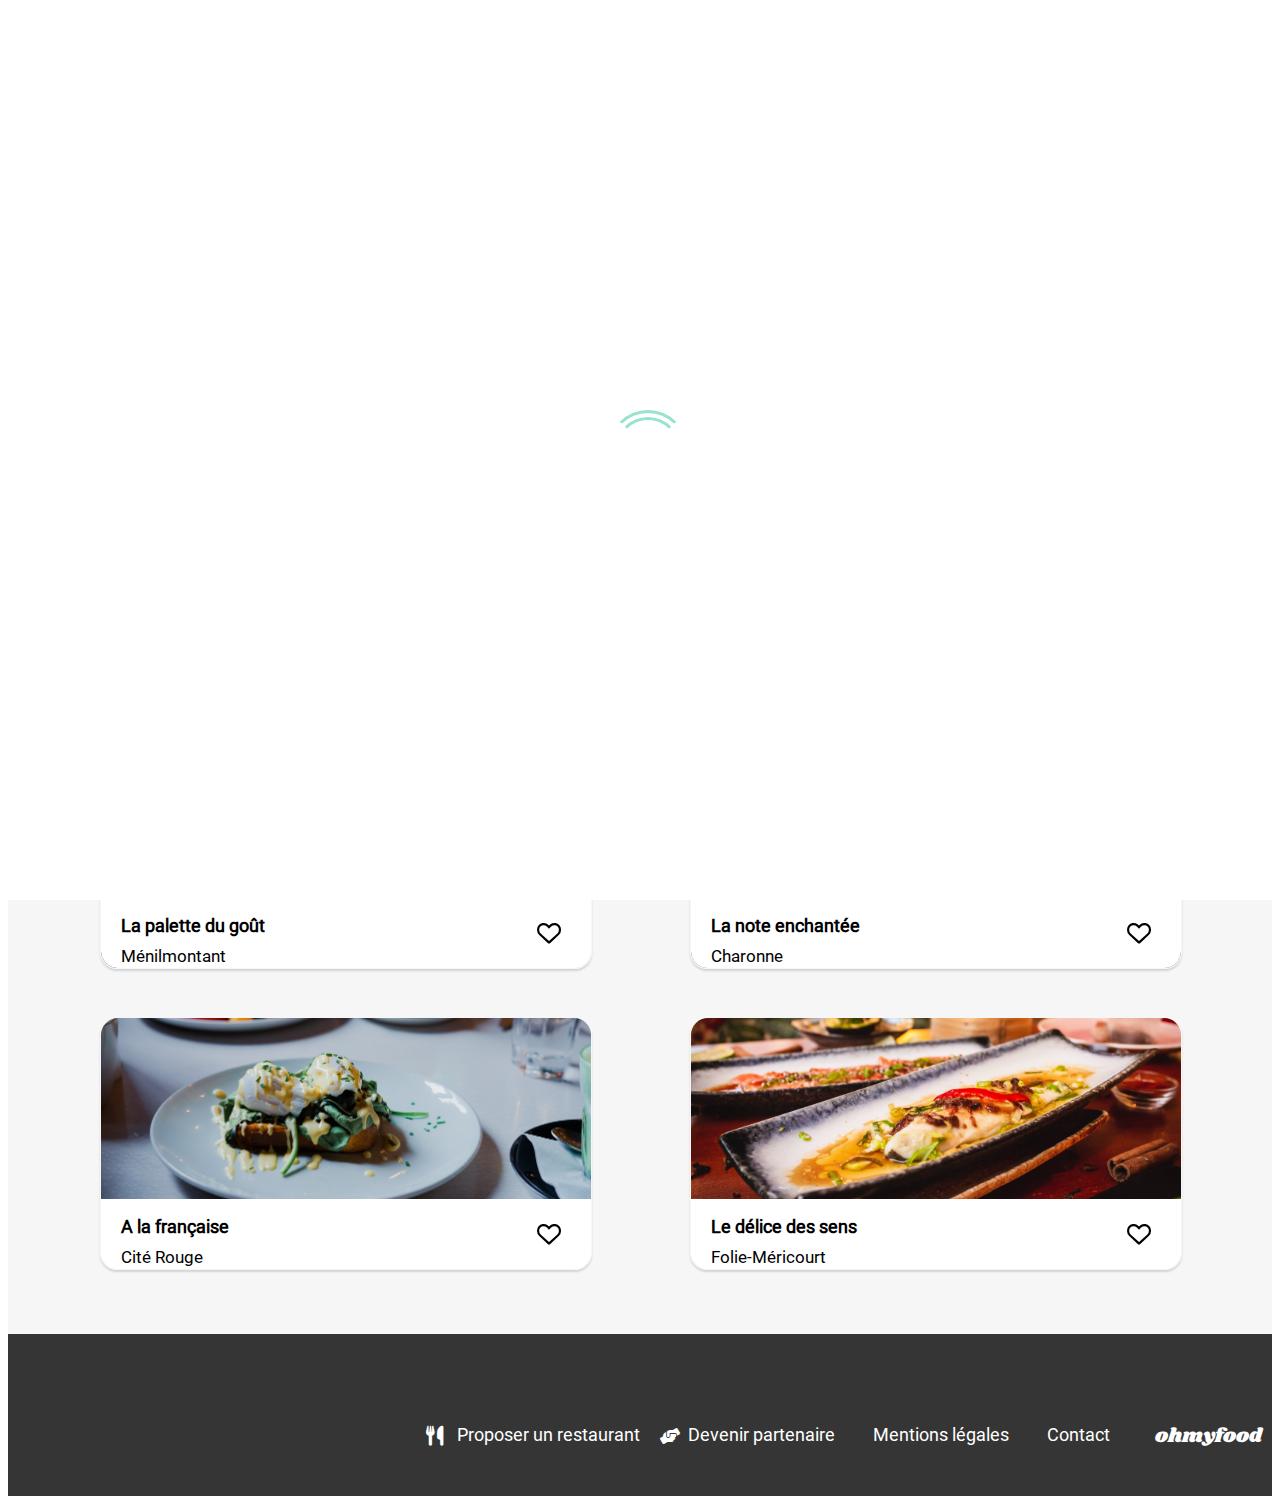
==== index.html @ d4041408 "Chrome issues resolved (heart,  menu-btn (restaurant's page)& titles _ tablet version: h1 adjusted" ====
<!DOCTYPE html>
<html>
<head>
    <meta charset="utf-8" />
    <meta name="viewport" content="width=device-width, initial-scale=1, shrink-to-fit=no">
    <link rel="stylesheet" href="styles/css/omf.css" />
    <link rel="stylesheet" href="https://cdnjs.cloudflare.com/ajax/libs/font-awesome/6.0.0/css/all.min.css" integrity="sha512-9usAa10IRO0HhonpyAIVpjrylPvoDwiPUiKdWk5t3PyolY1cOd4DSE0Ga+ri4AuTroPR5aQvXU9xC6qOPnzFeg==" crossorigin="anonymous" referrerpolicy="no-referrer" />
    <link rel="shortcut icon" href="#" />
    <title>ohmyfood</title>
    
</head>

<header class="header"><p class="header__title">ohmyfood</p></header>

<body>

    <div class="loading"></div>

    <div class="where"><div class="where__content"> <div class="icon"><i class="fa-solid fa-location-dot"></i></div ><div class="where__content-txt"><p>Paris, Belleville</p></div></div></div>
    
    <section class="explore">
        <h1>Réservez le menu qui vous convient</h1>
        <p> Découvrez des restaurants d'exception, séléctionnés par nos soins.</p>
        <button class="pink_btn ">Explorer nos restaurants</button>
</section>
   
<section class="choices">
        <h2>Fonctionnement</h2>
        <div class="choices__btn">

            <button class="choices__btn1"><div class="icon"><i class="fa-solid fa-mobile-screen-button"></i></div> 
                <p class= "choices__btn1-txt">Choisissez un restaurant</p>
            </button>
             
            <button class="choices__btn2"><div class="icon"><i class="fa-sharp fa-solid fa-list-ul"></i></div>
                <p class="choices__btn2-txt">Composez votre menu</p>
            </button>
            
            <button class="choices__btn3"><div class="icon"><i class="fa-solid fa-store"></i></div>
                <p class="choices__btn3-txt">Dégustez au restaurant</p>
            </button>

        </div>
    </section>
    

    <section class= "restaurant">
    
        
        <div class= "example">
           <h2>Restaurants</h2> 
           
            <a href="./omf_1pdg.html" class="example__btn">
                <div class="example__btn-img example__btn-1">
                    <!-- <div class="example_img"><img class="img_size" src="./images/restaurants/jay-wennington-N_Y88TWmGwA-unsplash.jpg" alt="La palette du goût"> </div> -->
                    <div class="newness"><p>Nouveau</p></div>
                    <div class="example__description">
                        <div class="example__description-text">
                            <h3>La palette du goût</h3>
                            <p>Ménilmontant</p>
                        </div>
                        <div class="heart-container-home"> <i class="fa-regular fa-heart heart-color"></i></div>
                    </div>
                </div>
                
            </a>
            
            
            <a href="./omf_2ne.html" class="example__btn">
                <div class="example__btn-img example__btn-2">

                    <!-- <div class="example_img"><img class="img_size" src="./images/restaurants/stil-u2Lp8tXIcjw-unsplash.jpg" alt="La note enchantée"></div>
                    </div> -->
                    <div class="newness"><p>Nouveau</p></div>
                    <div class="example__description">
                        <div class="example__description-text">
                            <h3>La note enchantée</h3>
                            <p>Charonne</p>
                        </div>
                        <div class="heart-container-home"> <i class="fa-regular fa-heart heart-color"></i></div>
                    </div>
                    </div>
            </a>            
            
            <a href="./omf_3alf.html" class="example__btn">
                <div class="example__btn-img example__btn-3">
                    <!-- <div class="example_img"><img class="img_size" src="./images/restaurants/toa-heftiba-DQKerTsQwi0-unsplash.jpg" alt="A la française"></div> -->
                    <div class="example__description">
                        <div class="example__description-text">
                            <h3>A la française</h3>
                            <p>Cité Rouge</p>
                        </div>
                        <div class="heart-container-home"> <i class="fa-regular fa-heart heart-color"></i></div>
                    </div>
                </div>  
            </a>
            
            <a href="./omf_4dds.html" class="example__btn">
                <div class="example__btn-img example__btn-4">
                    <!-- <div class="example_img"><img class="img_size" src="./images/restaurants/louis-hansel-shotsoflouis-qNBGVyOCY8Q-unsplash.jpg" alt="Le délice des sens"></div> -->
                    <div class="example__description">
                        <div class="example__description-text">
                            <h3>Le délice des sens</h3>
                            <p>Folie-Méricourt</p>
                        </div>
                        <div class="heart-container-home"> <i class="fa-regular fa-heart heart-color"></i></div>
                    </div>
                </div>
            </a>
            
        </div>
    </section>
    


<footer class="footer">
    <a href="#"><p class="footer__anchor">ohmyfood</p></a>
    <div class="footer--resp">
        <a href="#"><div class="footer_icon"><i class="fa-solid fa-utensils"></i></div><p>Proposer un restaurant</p></a> 
        <a href="#"><div class="footer__icon"><i class="fa-solid fa-handshake-angle"></i></div><p>Devenir partenaire</p></a>
        <a href="#"><p> Mentions légales</p></a>  
        <a href="mailto:contact@ohmyfood.com"><p>Contact</p></a>
    </div>
</footer>
</body>
---- styles/css/omf.css ----
@charset "UTF-8";
/* Mise en place des différentes polices utilisées */
@font-face {
  font-family: "Roboto";
  src: url("../../assets/polices/Roboto/Roboto-Regular.eot");
  src: url("../../assets/polices/Roboto/Roboto-Regular.svg");
  src: url("../../assets/polices/Roboto/Roboto-Regular.ttf");
  src: url("../../assets/polices/Roboto/Roboto-Regular.woff");
  src: url("../../assets/polices/Roboto/Roboto-Regular.woff2");
  src: url("../../assets/polices/Roboto/Roboto-Regular.eot?#iefix") format("embedded-opentype"), url("../../assets/polices/Roboto/Roboto-Regular.woff2") format("woff2"), url("../../assets/polices/Roboto/Roboto-Regular.woff") format("woff"), url("../../assets/polices/Roboto/Roboto-Regular.ttf") format("truetype"), url("../../assets/polices/Roboto/Roboto-Regular.svg#Roboto-Regular") format("svg");
  font-weight: normal;
  font-style: normal;
  font-display: swap;
}
@font-face {
  font-family: "Shrikhand";
  src: url("../../assets/polices/Shrikhand/Shrikhand-Regular.eot");
  src: url("../../assets/polices/Shrikhand/Shrikhand-Regular.svg");
  src: url("../../assets/polices/Shrikhand/Shrikhand-Regular.ttf");
  src: url("../../assets/polices/Shrikhand/Shrikhand-Regular.woff");
  src: url("../../assets/polices/Shrikhand/Shrikhand-Regular.woff2");
  src: url("../../assets/polices/Shrikhand/Shrikhand-Regular.eot?#iefix") format("embedded-opentype"), url("../../assets/polices/Shrikhand/Shrikhand-Regular.woff2") format("woff2"), url("../../assets/polices/Shrikhand/Shrikhand-Regular.woff") format("woff"), url("../../assets/polices/Shrikhand/Shrikhand-Regular.ttf") format("truetype"), url("../../assets/polices/Shrikhand/Shrikhand-Regular.svg#Shrikhand-Regular") format("svg");
  font-weight: normal;
  font-style: italic;
  font-display: swap;
}
/* Mise en place des différentes polices utilisées */
@font-face {
  font-family: "Roboto";
  src: url("../../assets/polices/Roboto/Roboto-Regular.eot");
  src: url("../../assets/polices/Roboto/Roboto-Regular.svg");
  src: url("../../assets/polices/Roboto/Roboto-Regular.ttf");
  src: url("../../assets/polices/Roboto/Roboto-Regular.woff");
  src: url("../../assets/polices/Roboto/Roboto-Regular.woff2");
  src: url("../../assets/polices/Roboto/Roboto-Regular.eot?#iefix") format("embedded-opentype"), url("../../assets/polices/Roboto/Roboto-Regular.woff2") format("woff2"), url("../../assets/polices/Roboto/Roboto-Regular.woff") format("woff"), url("../../assets/polices/Roboto/Roboto-Regular.ttf") format("truetype"), url("../../assets/polices/Roboto/Roboto-Regular.svg#Roboto-Regular") format("svg");
  font-weight: normal;
  font-style: normal;
  font-display: swap;
}
@font-face {
  font-family: "Shrikhand";
  src: url("../../assets/polices/Shrikhand/Shrikhand-Regular.eot");
  src: url("../../assets/polices/Shrikhand/Shrikhand-Regular.svg");
  src: url("../../assets/polices/Shrikhand/Shrikhand-Regular.ttf");
  src: url("../../assets/polices/Shrikhand/Shrikhand-Regular.woff");
  src: url("../../assets/polices/Shrikhand/Shrikhand-Regular.woff2");
  src: url("../../assets/polices/Shrikhand/Shrikhand-Regular.eot?#iefix") format("embedded-opentype"), url("../../assets/polices/Shrikhand/Shrikhand-Regular.woff2") format("woff2"), url("../../assets/polices/Shrikhand/Shrikhand-Regular.woff") format("woff"), url("../../assets/polices/Shrikhand/Shrikhand-Regular.ttf") format("truetype"), url("../../assets/polices/Shrikhand/Shrikhand-Regular.svg#Shrikhand-Regular") format("svg");
  font-weight: normal;
  font-style: italic;
  font-display: swap;
}
section {
  padding-top: 30px;
  padding-bottom: 55px;
}

.where {
  display: flex;
  flex-direction: row;
  justify-content: center;
  background-color: #eaeaea;
}
.where__content {
  display: flex;
  justify-content: center;
}
.where__content-icon {
  display: flex;
  justify-content: center;
  align-items: center;
  font-size: 120%;
}
.where__content-txt {
  margin-left: 15px;
  font-size: 93%;
  font-weight: bold;
}

.explore {
  background-color: #f6f6f6;
  display: flex;
  flex-direction: column;
  align-items: center;
  text-align: center;
  padding-top: 30px;
  padding-bottom: 0px;
}
.explore h1 {
  margin-top: 16px;
  margin-bottom: 16px;
}
.explore p {
  margin-top: 0px;
  margin-bottom: 25px;
  font-weight: light;
}

.choices {
  display: flex;
  flex-direction: column;
  background-color: #ffffff;
}
.choices h2 {
  align-self: flex-start;
}
.choices__btn {
  display: flex;
  flex-direction: column;
  align-items: center;
  justify-content: space-between;
}
.choices__btn1 {
  width: 300px;
  height: 65px;
  display: flex;
  flex-direction: row;
  align-items: center;
  margin-bottom: 25px;
  padding-left: 35px;
  background-color: #f6f6f6;
  border: 1px #f6f6f6 solid;
  border-radius: 18px;
  box-shadow: 0px 3px 4px grey;
  position: relative;
}
.choices__btn1::before {
  content: "1";
  display: flex;
  justify-content: center;
  align-items: center;
  color: white;
  position: absolute;
  left: -12px;
  top: 35%;
  width: 23px;
  height: 23px;
  border-radius: 50%;
  background-color: #9356DC;
}
.choices__btn1-txt {
  margin-left: 15px;
  padding-left: 15px;
  display: flex;
  flex-direction: column;
  justify-content: center;
  align-items: flex-start;
  font-weight: bold;
  font-size: 110%;
}
.choices__btn1:hover {
  background-color: rgb(245, 237, 255);
  opacity: 0, 5;
  color: #9356DC;
  border: rgb(245, 237, 255);
  box-shadow: 0px 4px 5px grey;
}
.choices__btn2 {
  width: 300px;
  height: 65px;
  display: flex;
  flex-direction: row;
  align-items: center;
  margin-bottom: 25px;
  padding-left: 35px;
  background-color: #f6f6f6;
  border: 1px #f6f6f6 solid;
  border-radius: 18px;
  box-shadow: 0px 3px 4px grey;
  position: relative;
}
.choices__btn2::before {
  content: "2";
  display: flex;
  justify-content: center;
  align-items: center;
  color: white;
  position: absolute;
  left: -12px;
  top: 35%;
  width: 23px;
  height: 23px;
  border-radius: 50%;
  background-color: #9356DC;
}
.choices__btn2-txt {
  margin-left: 15px;
  padding-left: 15px;
  display: flex;
  flex-direction: column;
  justify-content: center;
  align-items: flex-start;
  font-weight: bold;
  font-size: 110%;
}
.choices__btn2:hover {
  background-color: rgb(245, 237, 255);
  opacity: 0, 5;
  color: #9356DC;
  border: rgb(245, 237, 255);
  box-shadow: 0px 4px 5px grey;
}
.choices__btn3 {
  width: 300px;
  height: 65px;
  display: flex;
  flex-direction: row;
  align-items: center;
  margin-bottom: 25px;
  padding-left: 35px;
  background-color: #f6f6f6;
  border: 1px #f6f6f6 solid;
  border-radius: 18px;
  box-shadow: 0px 3px 4px grey;
  position: relative;
}
.choices__btn3::before {
  content: "3";
  display: flex;
  justify-content: center;
  align-items: center;
  color: white;
  position: absolute;
  left: -12px;
  top: 35%;
  width: 23px;
  height: 23px;
  border-radius: 50%;
  background-color: #9356DC;
}
.choices__btn3-txt {
  margin-left: 15px;
  padding-left: 15px;
  display: flex;
  flex-direction: column;
  justify-content: center;
  align-items: flex-start;
  font-weight: bold;
  font-size: 110%;
}
.choices__btn3:hover {
  background-color: rgb(245, 237, 255);
  opacity: 0, 5;
  color: #9356DC;
  border: rgb(245, 237, 255);
  box-shadow: 0px 4px 5px grey;
}

.restaurant {
  background-color: #f6f6f6;
}

.example {
  display: flex;
  flex-direction: column;
  justify-content: space-between;
  align-items: center;
}
.example a {
  margin-bottom: 20px;
}
.example__btn {
  width: 310px;
  height: 230px;
  border: 1px solid #f6f6f6;
  border-radius: 17px;
  box-shadow: 0px 2px 2px lightgray;
  transition: box-shadow 0.3s ease-out;
  position: relative;
}
.example__btn-img {
  width: 100%;
  height: 100%;
  display: flex;
  flex-direction: column;
  justify-content: flex-end;
  border-radius: 17px;
}
.example__btn-1 {
  background: url("../../assets/images/restaurants/jay-wennington-N_Y88TWmGwA-unsplash.jpg") no-repeat;
  background-origin: content-box;
  background-size: cover;
  background-position: -15px -55px;
}
.example__btn-2 {
  background: url("../../assets/images/restaurants/stil-u2Lp8tXIcjw-unsplash.jpg") no-repeat;
  background-origin: content-box;
  background-size: cover;
  background-position: 0px -140px;
}
.example__btn-3 {
  background: url("../../assets/images/restaurants/toa-heftiba-DQKerTsQwi0-unsplash.jpg") no-repeat;
  background-origin: content-box;
  background-size: cover;
  background-position: -10px -65px;
}
.example__btn-4 {
  background: url("../../assets/images/restaurants/louis-hansel-shotsoflouis-qNBGVyOCY8Q-unsplash.jpg") no-repeat;
  background-origin: content-box;
  background-size: cover;
  background-position: -10px -65px;
}
.example__btn:hover {
  box-shadow: 0px 3px 4px gray;
}
.example__description {
  height: 70px;
  display: flex;
  flex-direction: row;
  justify-content: space-between;
  background-color: #ffffff;
  border-radius: 0 0 17px 17px;
}
.example__description-text {
  display: flex;
  flex-direction: column;
  justify-content: space-around;
  margin-left: 10px;
  margin-bottom: 15px;
}
.example__description-text h2 {
  margin-top: 0px;
  margin-bottom: 0px;
  padding-top: 15px;
  color: black;
  font-weight: bold;
}
.example__description-text p {
  font-size: 94%;
  margin-top: 0px;
  margin-bottom: 0px;
}
.example__description-icon {
  display: flex;
  flex-direction: row;
  justify-content: center;
  align-items: center;
  margin-right: 15px;
}

@media (min-width: 768px) and (max-width: 991px) {
  .choices h2 {
    margin-top: 0px;
  }
  .choices__btn {
    display: flex;
    flex-direction: row;
    justify-content: space-between;
    padding-left: 11px;
  }
  .choices__btn1 {
    width: 250px;
    padding-left: unset;
    justify-content: space-around;
  }
  .choices__btn1-txt {
    padding-left: unset;
    margin-left: unset;
  }
  .choices__btn2 {
    width: 250px;
    padding-left: unset;
    justify-content: space-around;
  }
  .choices__btn2-txt {
    padding-left: unset;
    margin-left: unset;
  }
  .choices__btn3 {
    width: 250px;
    padding-left: unset;
    justify-content: space-around;
  }
  .choices__btn3-txt {
    padding-left: unset;
    margin-left: unset;
  }
  .example {
    width: 780px;
    margin: auto;
    display: grid;
    grid-template-columns: 360px 360px;
    grid-template-rows: 30px 230px 230px;
    row-gap: 30px;
    padding-right: 10px;
  }
  .example h2 {
    margin-bottom: 30px;
    margin-left: 0px;
  }
  .example__btn {
    width: 100%;
    height: 100%;
  }
  .example__btn:nth-child(2) {
    grid-column: 1/2;
    grid-row: 2/3;
    margin-left: 10px;
  }
  .example__btn:nth-child(3) {
    grid-column: 2/3;
    grid-row: 2/3;
  }
  .example__btn:nth-child(4) {
    grid-column: 1/2;
    grid-row: 3/4;
    margin-left: 10px;
  }
  .example__btn:nth-child(5) {
    grid-column: 2/3;
    grid-row: 3/4;
  }
  .example__btn-1 {
    background-position: 0px -55px;
  }
  .example__btn-2 {
    background-position: 0px -170px;
  }
  .example__btn-3 {
    background-position: 0px -55px;
  }
  .example__btn-4 {
    background-position: 0px -80px;
  }
}
@media (min-width: 992px) {
  .where {
    width: 100%;
    margin: auto;
  }
  .explore {
    width: 100%;
    margin: auto;
  }
  .choices {
    width: 1080px;
    margin: auto;
  }
  .choices__btn {
    width: 1053px;
    display: flex;
    flex-direction: row;
    justify-content: space-between;
  }
  .choices__btn1 {
    width: 320px;
    padding-left: unset;
    justify-content: space-around;
  }
  .choices__btn1-txt {
    padding-left: unset;
    margin-left: unset;
    padding-right: 40px;
    font-size: 125%;
  }
  .choices__btn2 {
    width: 320px;
    padding-left: unset;
    justify-content: space-around;
  }
  .choices__btn2-txt {
    padding-left: unset;
    margin-left: unset;
    padding-right: 40px;
    font-size: 125%;
  }
  .choices__btn3 {
    width: 320px;
    padding-left: unset;
    justify-content: space-around;
  }
  .choices__btn3-txt {
    padding-left: unset;
    margin-left: unset;
    padding-right: 40px;
    font-size: 125%;
  }
  .restaurant {
    width: 100%;
    margin: auto;
  }
  .example {
    width: 1080px;
    margin: auto;
    display: grid;
    grid-template-columns: 490px 490px;
    grid-template-rows: 30px 251px 251px;
    row-gap: 50px;
    column-gap: 100px;
  }
  .example h2 {
    margin-bottom: 0px;
  }
  .example__btn {
    width: 100%;
    height: 100%;
  }
  .example__btn:nth-child(2) {
    grid-column: 1/2;
    grid-row: 2/3;
  }
  .example__btn:nth-child(3) {
    grid-column: 2/3;
    grid-row: 2/3;
  }
  .example__btn:nth-child(4) {
    grid-column: 1/2;
    grid-row: 3/4;
  }
  .example__btn:nth-child(5) {
    grid-column: 2/3;
    grid-row: 3/4;
  }
  .example__btn-1 {
    background-position: 0px -75px;
  }
  .example__btn-2 {
    background-position: 0px -250px;
  }
  .example__btn-3 {
    background-position: 0px -100px;
  }
  .example__btn-4 {
    background-position: 0px -115px;
  }
  .example__description {
    padding-left: 10px;
    padding-right: 10px;
  }
  .example__description-text p {
    font-size: 105%;
  }
}
/* Mise en place des différentes polices utilisées */
@font-face {
  font-family: "Roboto";
  src: url("../../assets/polices/Roboto/Roboto-Regular.eot");
  src: url("../../assets/polices/Roboto/Roboto-Regular.svg");
  src: url("../../assets/polices/Roboto/Roboto-Regular.ttf");
  src: url("../../assets/polices/Roboto/Roboto-Regular.woff");
  src: url("../../assets/polices/Roboto/Roboto-Regular.woff2");
  src: url("../../assets/polices/Roboto/Roboto-Regular.eot?#iefix") format("embedded-opentype"), url("../../assets/polices/Roboto/Roboto-Regular.woff2") format("woff2"), url("../../assets/polices/Roboto/Roboto-Regular.woff") format("woff"), url("../../assets/polices/Roboto/Roboto-Regular.ttf") format("truetype"), url("../../assets/polices/Roboto/Roboto-Regular.svg#Roboto-Regular") format("svg");
  font-weight: normal;
  font-style: normal;
  font-display: swap;
}
@font-face {
  font-family: "Shrikhand";
  src: url("../../assets/polices/Shrikhand/Shrikhand-Regular.eot");
  src: url("../../assets/polices/Shrikhand/Shrikhand-Regular.svg");
  src: url("../../assets/polices/Shrikhand/Shrikhand-Regular.ttf");
  src: url("../../assets/polices/Shrikhand/Shrikhand-Regular.woff");
  src: url("../../assets/polices/Shrikhand/Shrikhand-Regular.woff2");
  src: url("../../assets/polices/Shrikhand/Shrikhand-Regular.eot?#iefix") format("embedded-opentype"), url("../../assets/polices/Shrikhand/Shrikhand-Regular.woff2") format("woff2"), url("../../assets/polices/Shrikhand/Shrikhand-Regular.woff") format("woff"), url("../../assets/polices/Shrikhand/Shrikhand-Regular.ttf") format("truetype"), url("../../assets/polices/Shrikhand/Shrikhand-Regular.svg#Shrikhand-Regular") format("svg");
  font-weight: normal;
  font-style: italic;
  font-display: swap;
}
/* Mise en place des différentes polices utilisées */
@font-face {
  font-family: "Roboto";
  src: url("../../assets/polices/Roboto/Roboto-Regular.eot");
  src: url("../../assets/polices/Roboto/Roboto-Regular.svg");
  src: url("../../assets/polices/Roboto/Roboto-Regular.ttf");
  src: url("../../assets/polices/Roboto/Roboto-Regular.woff");
  src: url("../../assets/polices/Roboto/Roboto-Regular.woff2");
  src: url("../../assets/polices/Roboto/Roboto-Regular.eot?#iefix") format("embedded-opentype"), url("../../assets/polices/Roboto/Roboto-Regular.woff2") format("woff2"), url("../../assets/polices/Roboto/Roboto-Regular.woff") format("woff"), url("../../assets/polices/Roboto/Roboto-Regular.ttf") format("truetype"), url("../../assets/polices/Roboto/Roboto-Regular.svg#Roboto-Regular") format("svg");
  font-weight: normal;
  font-style: normal;
  font-display: swap;
}
@font-face {
  font-family: "Shrikhand";
  src: url("../../assets/polices/Shrikhand/Shrikhand-Regular.eot");
  src: url("../../assets/polices/Shrikhand/Shrikhand-Regular.svg");
  src: url("../../assets/polices/Shrikhand/Shrikhand-Regular.ttf");
  src: url("../../assets/polices/Shrikhand/Shrikhand-Regular.woff");
  src: url("../../assets/polices/Shrikhand/Shrikhand-Regular.woff2");
  src: url("../../assets/polices/Shrikhand/Shrikhand-Regular.eot?#iefix") format("embedded-opentype"), url("../../assets/polices/Shrikhand/Shrikhand-Regular.woff2") format("woff2"), url("../../assets/polices/Shrikhand/Shrikhand-Regular.woff") format("woff"), url("../../assets/polices/Shrikhand/Shrikhand-Regular.ttf") format("truetype"), url("../../assets/polices/Shrikhand/Shrikhand-Regular.svg#Shrikhand-Regular") format("svg");
  font-weight: normal;
  font-style: italic;
  font-display: swap;
}
/* Mise en place des différentes polices utilisées */
@font-face {
  font-family: "Roboto";
  src: url("../../assets/polices/Roboto/Roboto-Regular.eot");
  src: url("../../assets/polices/Roboto/Roboto-Regular.svg");
  src: url("../../assets/polices/Roboto/Roboto-Regular.ttf");
  src: url("../../assets/polices/Roboto/Roboto-Regular.woff");
  src: url("../../assets/polices/Roboto/Roboto-Regular.woff2");
  src: url("../../assets/polices/Roboto/Roboto-Regular.eot?#iefix") format("embedded-opentype"), url("../../assets/polices/Roboto/Roboto-Regular.woff2") format("woff2"), url("../../assets/polices/Roboto/Roboto-Regular.woff") format("woff"), url("../../assets/polices/Roboto/Roboto-Regular.ttf") format("truetype"), url("../../assets/polices/Roboto/Roboto-Regular.svg#Roboto-Regular") format("svg");
  font-weight: normal;
  font-style: normal;
  font-display: swap;
}
@font-face {
  font-family: "Shrikhand";
  src: url("../../assets/polices/Shrikhand/Shrikhand-Regular.eot");
  src: url("../../assets/polices/Shrikhand/Shrikhand-Regular.svg");
  src: url("../../assets/polices/Shrikhand/Shrikhand-Regular.ttf");
  src: url("../../assets/polices/Shrikhand/Shrikhand-Regular.woff");
  src: url("../../assets/polices/Shrikhand/Shrikhand-Regular.woff2");
  src: url("../../assets/polices/Shrikhand/Shrikhand-Regular.eot?#iefix") format("embedded-opentype"), url("../../assets/polices/Shrikhand/Shrikhand-Regular.woff2") format("woff2"), url("../../assets/polices/Shrikhand/Shrikhand-Regular.woff") format("woff"), url("../../assets/polices/Shrikhand/Shrikhand-Regular.ttf") format("truetype"), url("../../assets/polices/Shrikhand/Shrikhand-Regular.svg#Shrikhand-Regular") format("svg");
  font-weight: normal;
  font-style: italic;
  font-display: swap;
}
@keyframes loading_page {
  from {
    opacity: 1;
  }
  75% {
    opacity: 1;
  }
  80% {
    opacity: 0.7;
  }
  90% {
    opacity: 0.8;
  }
  100% {
    z-index: -2;
  }
}
@keyframes spinner {
  from {
    transform: rotate(0deg);
    border-top-color: #99E2D0;
  }
  33% {
    transform: rotate(360deg);
    border-top-color: #9356DC;
  }
  66% {
    transform: rotate(720deg);
    border-top-color: #FF79DA;
  }
  100% {
    transform: rotate(1080deg);
    border-top-color: #99E2D0;
  }
}
@keyframes emerging_element {
  from {
    opacity: 0;
  }
  80% {
    opacity: 0;
  }
  to {
    opacity: 1;
  }
}
@keyframes emerge {
  from {
    opacity: 0;
  }
  to {
    opacity: 1;
  }
}
@keyframes growing_heart {
  from {
    transform: rotate(30deg);
  }
  10% {
    transform: rotate(-25deg);
  }
  20% {
    transform: rotate(20deg);
  }
  30% {
    transform: rotate(-15deg);
  }
  40% {
    transform: rotate(10deg);
  }
  50% {
    transform: rotate(-5deg);
  }
  55% {
    transform: rotate(5deg);
  }
  60% {
    transform: rotate(-5deg);
  }
  65% {
    transform: rotate(5deg);
  }
  70% {
    transform: rotate(-5deg);
  }
  75% {
    transform: rotate(5deg);
  }
  80% {
    transform: rotate(0deg);
  }
  92% {
    transform: scale(1.3);
  }
  100% {
    transform: scale(1.15);
  }
}
.heart-container {
  animation: emerging_element 2.3s;
  flex: 1;
  display: flex;
  align-items: center;
  justify-content: flex-start;
  margin-right: 20px;
  padding-left: 25px;
}
.heart-container-home {
  animation: emerging_element 2.3s;
  display: flex;
  align-items: center;
  justify-content: center;
  margin-right: 20px;
}

.heart-color {
  position: relative;
  z-index: 100;
  font-size: 150%;
  font-weight: 100;
  transform: scale(1) rotate(0deg);
  transition: font-weight 0.6s cubic-bezier(0.66, 0.19, 0.04, 1), color 0.5s cubic-bezier(0.91, 0.55, 0.48, 0.96);
  z-index: 100;
  cursor: pointer;
}
.heart-color:hover {
  cursor: pointer;
  animation-name: growing_heart;
  animation-duration: 0.4s;
  animation-timing-function: ease;
  animation-fill-mode: backwards;
}
.heart-color:hover:before {
  transition: all 0.8s ease-in-out;
  background-clip: text;
  -webkit-background-clip: text;
  font-weight: 900;
  background-image: linear-gradient(rgb(255, 121, 218), rgb(147, 86, 220));
  -webkit-text-fill-color: transparent;
}

.loading {
  display: flex;
  justify-content: center;
  align-items: center;
  background-color: white;
  position: fixed;
  top: 0;
  height: 100%;
  width: 100%;
  z-index: 4;
  opacity: 1;
  animation: loading_page 2.5s linear forwards;
}
.loading::after {
  content: "";
  width: 60px;
  height: 60px;
  border: 10px double white;
  border-radius: 50%;
  border-top-color: #99E2D0;
  animation: spinner 2.5s cubic-bezier(0.4, 0.43, 0, 0.86) infinite;
  transform: rotate(0deg);
}

.pink_btn {
  animation: emerging_element 2.4s;
  height: 45px;
  width: auto;
  cursor: pointer;
  min-width: 160px;
  max-width: 200px;
  border-radius: 30px;
  border: 1px #f6f6f6 solid;
  font-size: 90%;
  box-shadow: 0px 3px 4px rgba(128, 128, 128, 0.3);
  color: white;
  padding-left: 17px;
  padding-right: 17px;
  background: linear-gradient(rgb(255, 121, 218), rgb(147, 86, 220));
  border: #9356DC;
  margin-bottom: 50px;
  position: relative;
  z-index: 1;
}
.pink_btn:hover::after {
  opacity: 1;
}
.pink_btn::after {
  content: "";
  position: absolute;
  z-index: -1;
  border-radius: 30px;
  top: 0;
  bottom: 0;
  left: 0;
  right: 0;
  opacity: 0;
  background: radial-gradient(ellipse at top, #FF79DA, transparent);
  border: rgba(255, 21, 218, 0.1);
  box-shadow: 0px 3px 4px rgb(128, 128, 128);
  transition: opacity 250ms;
}

.icon {
  display: flex;
  justify-content: center;
  align-items: center;
  font-size: 120%;
}

.newness {
  background-color: #99E2D0;
  position: absolute;
  top: 13px;
  right: 20px;
  width: 80px;
  height: 30px;
  border-radius: 2px;
  display: flex;
  align-items: center;
  justify-content: center;
}
.newness p {
  color: #008766;
  font-size: 90%;
}

@media (min-width: 768px) {
  .icon {
    margin-left: 15px;
  }
}
/* Mise en place des différentes polices utilisées */
@font-face {
  font-family: "Roboto";
  src: url("../../assets/polices/Roboto/Roboto-Regular.eot");
  src: url("../../assets/polices/Roboto/Roboto-Regular.svg");
  src: url("../../assets/polices/Roboto/Roboto-Regular.ttf");
  src: url("../../assets/polices/Roboto/Roboto-Regular.woff");
  src: url("../../assets/polices/Roboto/Roboto-Regular.woff2");
  src: url("../../assets/polices/Roboto/Roboto-Regular.eot?#iefix") format("embedded-opentype"), url("../../assets/polices/Roboto/Roboto-Regular.woff2") format("woff2"), url("../../assets/polices/Roboto/Roboto-Regular.woff") format("woff"), url("../../assets/polices/Roboto/Roboto-Regular.ttf") format("truetype"), url("../../assets/polices/Roboto/Roboto-Regular.svg#Roboto-Regular") format("svg");
  font-weight: normal;
  font-style: normal;
  font-display: swap;
}
@font-face {
  font-family: "Shrikhand";
  src: url("../../assets/polices/Shrikhand/Shrikhand-Regular.eot");
  src: url("../../assets/polices/Shrikhand/Shrikhand-Regular.svg");
  src: url("../../assets/polices/Shrikhand/Shrikhand-Regular.ttf");
  src: url("../../assets/polices/Shrikhand/Shrikhand-Regular.woff");
  src: url("../../assets/polices/Shrikhand/Shrikhand-Regular.woff2");
  src: url("../../assets/polices/Shrikhand/Shrikhand-Regular.eot?#iefix") format("embedded-opentype"), url("../../assets/polices/Shrikhand/Shrikhand-Regular.woff2") format("woff2"), url("../../assets/polices/Shrikhand/Shrikhand-Regular.woff") format("woff"), url("../../assets/polices/Shrikhand/Shrikhand-Regular.ttf") format("truetype"), url("../../assets/polices/Shrikhand/Shrikhand-Regular.svg#Shrikhand-Regular") format("svg");
  font-weight: normal;
  font-style: italic;
  font-display: swap;
}
@keyframes loading_page {
  from {
    opacity: 1;
  }
  75% {
    opacity: 1;
  }
  80% {
    opacity: 0.7;
  }
  90% {
    opacity: 0.8;
  }
  100% {
    z-index: -2;
  }
}
@keyframes spinner {
  from {
    transform: rotate(0deg);
    border-top-color: #99E2D0;
  }
  33% {
    transform: rotate(360deg);
    border-top-color: #9356DC;
  }
  66% {
    transform: rotate(720deg);
    border-top-color: #FF79DA;
  }
  100% {
    transform: rotate(1080deg);
    border-top-color: #99E2D0;
  }
}
@keyframes emerging_element {
  from {
    opacity: 0;
  }
  80% {
    opacity: 0;
  }
  to {
    opacity: 1;
  }
}
@keyframes emerge {
  from {
    opacity: 0;
  }
  to {
    opacity: 1;
  }
}
@keyframes growing_heart {
  from {
    transform: rotate(30deg);
  }
  10% {
    transform: rotate(-25deg);
  }
  20% {
    transform: rotate(20deg);
  }
  30% {
    transform: rotate(-15deg);
  }
  40% {
    transform: rotate(10deg);
  }
  50% {
    transform: rotate(-5deg);
  }
  55% {
    transform: rotate(5deg);
  }
  60% {
    transform: rotate(-5deg);
  }
  65% {
    transform: rotate(5deg);
  }
  70% {
    transform: rotate(-5deg);
  }
  75% {
    transform: rotate(5deg);
  }
  80% {
    transform: rotate(0deg);
  }
  92% {
    transform: scale(1.3);
  }
  100% {
    transform: scale(1.15);
  }
}
.img {
  position: relative;
  z-index: -1;
  margin-bottom: -60px;
}
.img--size {
  width: 100%;
}
.img__note-enchantee {
  position: relative;
  z-index: -1;
  margin-bottom: -200px;
  margin-top: -73px;
}

.menu {
  background-color: #f6f6f6;
  padding-top: 0px;
  padding-bottom: 10px;
  border-radius: 45px 45px 0 0;
}
.menu__name {
  display: flex;
  flex-direction: row;
  justify-content: space-between;
  align-items: center;
  padding-top: 5px;
  padding-left: 10px;
  padding-right: 40px;
}
.menu__name h1 {
  font-family: "Shrikhand";
  font-size: 200%;
}
.menu__categorie1 {
  display: flex;
  flex-direction: column;
  margin-bottom: 20px;
  padding-left: 15px;
  padding-right: 15px;
}
.menu__categorie1 h2 {
  font-weight: lighter;
  padding-bottom: 10px;
}
.menu__categorie1 span {
  text-decoration: underline 3px solid #99E2D0;
  text-underline-offset: 10px;
}
.menu__categorie1 button:nth-of-type(1) {
  animation-name: emerge;
  animation-duration: 3s;
  animation-fill-mode: forwards;
  animation-delay: 2.4s;
}
.menu__categorie1 button:nth-of-type(2) {
  animation-name: emerge;
  animation-duration: 3s;
  animation-fill-mode: forwards;
  animation-delay: 2.8s;
}
.menu__categorie1 button:nth-of-type(3) {
  animation-name: emerge;
  animation-duration: 3s;
  animation-fill-mode: forwards;
  animation-delay: 3.2s;
}
.menu__categorie1 button:nth-of-type(4) {
  animation-name: emerge;
  animation-duration: 3s;
  animation-fill-mode: forwards;
  animation-delay: 3.6s;
}
.menu__categorie1__btn {
  width: 100%;
  height: 80px;
  display: flex;
  flex-direction: row;
  justify-content: space-between;
  background-color: white;
  overflow: hidden;
  cursor: pointer;
  border-radius: 17px;
  border: 0px;
  margin-bottom: 15px;
  padding-top: 0px;
  padding-bottom: 0px;
  padding-right: 0px;
  opacity: 0;
}
.menu__categorie1__btn__detail {
  display: flex;
  white-space: normal;
  flex-direction: row;
  justify-content: space-between;
  background-color: white;
  border-radius: 17px;
  padding-top: 5px;
  padding-bottom: 5px;
  padding-left: 10px;
  padding-right: 20px;
  border: 2px white solid;
  width: 100%;
}
.menu__categorie1__btn__detail-txt {
  width: 80%;
  display: flex;
  flex-direction: column;
  justify-content: space-between;
  align-items: flex-start;
}
.menu__categorie1__btn__detail-txt h3 {
  max-width: 100%;
  margin-bottom: 7px;
  margin-top: 7px;
  display: inline-block;
  white-space: nowrap;
  overflow: hidden;
  text-overflow: ellipsis;
  font-weight: bold;
}
.menu__categorie1__btn__detail-txt p {
  max-width: 100%;
  margin-bottom: 7px;
  margin-top: 7px;
  display: inline-block;
  white-space: nowrap;
  overflow: hidden;
  text-overflow: ellipsis;
}
.menu__categorie1__btn__detail-price {
  width: 20%;
  display: flex;
  flex-direction: row;
  justify-content: flex-end;
  align-items: flex-end;
  font-weight: bold;
  align-self: flex-end;
  margin-bottom: 7px;
}
.menu__categorie1__btn__check {
  font-size: 200%;
  height: 100%;
  border-radius: 0 17px 17px 0;
  border: 0 1px 1px 1px solid #99E2D0;
  color: white;
  background-color: #99E2D0;
  margin-left: 15px;
  display: flex;
  justify-content: center;
  align-items: center;
  position: relative;
  right: -4em;
  width: 0em;
  transform: translate(0);
  transform-origin: right;
  transition: width 0.4s ease-in, margin-left 0.5s ease-out, transform 0.4s ease-in;
}
.menu__categorie1__btn__check span {
  display: inline-block;
  transform: rotate(0deg);
  transition: transform 0.5s ease-out;
}
.menu__categorie1__btn:hover > .menu__categorie1__btn__check {
  width: 4em;
  margin-left: 0px;
  transform: translate(-4em);
  transition-duration: 0.4s;
}
.menu__categorie1__btn:hover > .menu__categorie1__btn__check span {
  transform: rotate(360deg);
  transition-duration: 0.8s;
  transition-timing-function: cubic-bezier(0.76, 0.05, 0.47, 0.87);
}
.menu__categorie2 {
  display: flex;
  flex-direction: column;
  margin-bottom: 20px;
  padding-left: 15px;
  padding-right: 15px;
}
.menu__categorie2 h2 {
  font-weight: lighter;
  padding-bottom: 10px;
}
.menu__categorie2 span {
  text-decoration: underline 3px solid #99E2D0;
  text-underline-offset: 10px;
}
.menu__categorie2 button:nth-of-type(1) {
  animation-name: emerge;
  animation-duration: 3s;
  animation-fill-mode: forwards;
  animation-delay: 2.4s;
}
.menu__categorie2 button:nth-of-type(2) {
  animation-name: emerge;
  animation-duration: 3s;
  animation-fill-mode: forwards;
  animation-delay: 2.8s;
}
.menu__categorie2 button:nth-of-type(3) {
  animation-name: emerge;
  animation-duration: 3s;
  animation-fill-mode: forwards;
  animation-delay: 3.2s;
}
.menu__categorie2 button:nth-of-type(4) {
  animation-name: emerge;
  animation-duration: 3s;
  animation-fill-mode: forwards;
  animation-delay: 3.6s;
}
.menu__categorie2__btn {
  width: 100%;
  height: 80px;
  display: flex;
  flex-direction: row;
  justify-content: space-between;
  background-color: white;
  overflow: hidden;
  cursor: pointer;
  border-radius: 17px;
  border: 0px;
  margin-bottom: 15px;
  padding-top: 0px;
  padding-bottom: 0px;
  padding-right: 0px;
  opacity: 0;
}
.menu__categorie2__btn__detail {
  display: flex;
  white-space: normal;
  flex-direction: row;
  justify-content: space-between;
  background-color: white;
  border-radius: 17px;
  padding-top: 5px;
  padding-bottom: 5px;
  padding-left: 10px;
  padding-right: 20px;
  border: 2px white solid;
  width: 100%;
}
.menu__categorie2__btn__detail-txt {
  width: 80%;
  display: flex;
  flex-direction: column;
  justify-content: space-between;
  align-items: flex-start;
}
.menu__categorie2__btn__detail-txt h3 {
  max-width: 100%;
  margin-bottom: 7px;
  margin-top: 7px;
  display: inline-block;
  white-space: nowrap;
  overflow: hidden;
  text-overflow: ellipsis;
  font-weight: bold;
}
.menu__categorie2__btn__detail-txt p {
  max-width: 100%;
  margin-bottom: 7px;
  margin-top: 7px;
  display: inline-block;
  white-space: nowrap;
  overflow: hidden;
  text-overflow: ellipsis;
}
.menu__categorie2__btn__detail-price {
  width: 20%;
  display: flex;
  flex-direction: row;
  justify-content: flex-end;
  align-items: flex-end;
  font-weight: bold;
  align-self: flex-end;
  margin-bottom: 7px;
}
.menu__categorie2__btn__check {
  font-size: 200%;
  height: 100%;
  border-radius: 0 17px 17px 0;
  border: 0 1px 1px 1px solid #99E2D0;
  color: white;
  background-color: #99E2D0;
  margin-left: 15px;
  display: flex;
  justify-content: center;
  align-items: center;
  position: relative;
  right: -4em;
  width: 0em;
  transform: translate(0);
  transform-origin: right;
  transition: width 0.4s ease-in, margin-left 0.5s ease-out, transform 0.4s ease-in;
}
.menu__categorie2__btn__check span {
  display: inline-block;
  transform: rotate(0deg);
  transition: transform 0.5s ease-out;
}
.menu__categorie2__btn:hover > .menu__categorie2__btn__check {
  width: 4em;
  margin-left: 0px;
  transform: translate(-4em);
  transition-duration: 0.4s;
}
.menu__categorie2__btn:hover > .menu__categorie2__btn__check span {
  transform: rotate(360deg);
  transition-duration: 0.8s;
  transition-timing-function: cubic-bezier(0.76, 0.05, 0.47, 0.87);
}
.menu__categorie3 {
  display: flex;
  flex-direction: column;
  margin-bottom: 20px;
  padding-left: 15px;
  padding-right: 15px;
}
.menu__categorie3 h2 {
  font-weight: lighter;
  padding-bottom: 10px;
}
.menu__categorie3 span {
  text-decoration: underline 3px solid #99E2D0;
  text-underline-offset: 10px;
}
.menu__categorie3 button:nth-of-type(1) {
  animation-name: emerge;
  animation-duration: 3s;
  animation-fill-mode: forwards;
  animation-delay: 2.4s;
}
.menu__categorie3 button:nth-of-type(2) {
  animation-name: emerge;
  animation-duration: 3s;
  animation-fill-mode: forwards;
  animation-delay: 2.8s;
}
.menu__categorie3 button:nth-of-type(3) {
  animation-name: emerge;
  animation-duration: 3s;
  animation-fill-mode: forwards;
  animation-delay: 3.2s;
}
.menu__categorie3 button:nth-of-type(4) {
  animation-name: emerge;
  animation-duration: 3s;
  animation-fill-mode: forwards;
  animation-delay: 3.6s;
}
.menu__categorie3__btn {
  width: 100%;
  height: 80px;
  display: flex;
  flex-direction: row;
  justify-content: space-between;
  background-color: white;
  overflow: hidden;
  cursor: pointer;
  border-radius: 17px;
  border: 0px;
  margin-bottom: 15px;
  padding-top: 0px;
  padding-bottom: 0px;
  padding-right: 0px;
  opacity: 0;
}
.menu__categorie3__btn__detail {
  display: flex;
  white-space: normal;
  flex-direction: row;
  justify-content: space-between;
  background-color: white;
  border-radius: 17px;
  padding-top: 5px;
  padding-bottom: 5px;
  padding-left: 10px;
  padding-right: 20px;
  border: 2px white solid;
  width: 100%;
}
.menu__categorie3__btn__detail-txt {
  width: 80%;
  display: flex;
  flex-direction: column;
  justify-content: space-between;
  align-items: flex-start;
}
.menu__categorie3__btn__detail-txt h3 {
  max-width: 100%;
  margin-bottom: 7px;
  margin-top: 7px;
  display: inline-block;
  white-space: nowrap;
  overflow: hidden;
  text-overflow: ellipsis;
  font-weight: bold;
}
.menu__categorie3__btn__detail-txt p {
  max-width: 100%;
  margin-bottom: 7px;
  margin-top: 7px;
  display: inline-block;
  white-space: nowrap;
  overflow: hidden;
  text-overflow: ellipsis;
}
.menu__categorie3__btn__detail-price {
  width: 20%;
  display: flex;
  flex-direction: row;
  justify-content: flex-end;
  align-items: flex-end;
  font-weight: bold;
  align-self: flex-end;
  margin-bottom: 7px;
}
.menu__categorie3__btn__check {
  font-size: 200%;
  height: 100%;
  border-radius: 0 17px 17px 0;
  border: 0 1px 1px 1px solid #99E2D0;
  color: white;
  background-color: #99E2D0;
  margin-left: 15px;
  display: flex;
  justify-content: center;
  align-items: center;
  position: relative;
  right: -4em;
  width: 0em;
  transform: translate(0);
  transform-origin: right;
  transition: width 0.4s ease-in, margin-left 0.5s ease-out, transform 0.4s ease-in;
}
.menu__categorie3__btn__check span {
  display: inline-block;
  transform: rotate(0deg);
  transition: transform 0.5s ease-out;
}
.menu__categorie3__btn:hover > .menu__categorie3__btn__check {
  width: 4em;
  margin-left: 0px;
  transform: translate(-4em);
  transition-duration: 0.4s;
}
.menu__categorie3__btn:hover > .menu__categorie3__btn__check span {
  transform: rotate(360deg);
  transition-duration: 0.8s;
  transition-timing-function: cubic-bezier(0.76, 0.05, 0.47, 0.87);
}
.menu__command {
  font-size: 100%;
  display: flex;
  flex-direction: column;
  align-items: center;
  justify-content: center;
  padding-top: 15px;
}

@media (min-width: 768px) and (max-width: 991px) {
  .img {
    width: 100%;
    height: 385px;
    overflow: hidden;
  }
  .img--size {
    max-width: 100%;
    position: absolute;
    top: -80px;
  }
  .menu {
    max-width: 700px;
    margin: auto;
  }
  .menu__name {
    justify-content: center;
  }
  .menu__name h1 {
    padding-right: 25px;
    display: flex;
    justify-content: center;
  }
  .menu .heart-container {
    flex: unset;
    justify-content: center;
    margin-right: -15px;
    padding-left: 0;
  }
  .menu__categorie1 {
    width: 634px;
    margin: auto;
  }
  .menu__categorie2 {
    width: 634px;
    margin: auto;
  }
  .menu__categorie3 {
    width: 634px;
    margin: auto;
  }
}
@media (min-width: 992px) {
  .img {
    width: 100%;
    height: 385px;
    overflow: hidden;
  }
  .img--size {
    max-width: 100%;
    position: absolute;
    top: -350px;
  }
  .menu {
    max-width: 1050px;
    margin: auto;
  }
  .menu__name {
    justify-content: center;
  }
  .menu__name h1 {
    flex: 2;
    display: flex;
    justify-content: flex-end;
  }
  .menu__categorie1 {
    width: 634px;
    margin: auto;
  }
  .menu__categorie2 {
    width: 634px;
    margin: auto;
  }
  .menu__categorie3 {
    width: 634px;
    margin: auto;
  }
}
.header {
  display: flex;
  flex-direction: row;
  padding-top: 12px;
  padding-bottom: 12px;
  justify-content: center;
  align-items: center;
  background-color: white;
  font-family: "Shrikhand";
  font-size: 210%;
}
.header__arrow {
  flex: 1;
  font-size: 80%;
  justify-self: left;
  align-self: center;
  padding-left: 20px;
  transform: scale(1) translate(0);
  transition: transform 0.4s cubic-bezier(0, 1.04, 0.54, 1.06);
}
.header__arrow:hover {
  transform: scale(1.15);
  transition-duration: 0.4s;
}
.header__title {
  margin: 0;
  flex: 1;
  display: flex;
  justify-content: center;
}
.header__title p {
  margin: 0;
}
.header__third-col {
  flex: 1;
}

/* Mise en place des différentes polices utilisées */
@font-face {
  font-family: "Roboto";
  src: url("../../assets/polices/Roboto/Roboto-Regular.eot");
  src: url("../../assets/polices/Roboto/Roboto-Regular.svg");
  src: url("../../assets/polices/Roboto/Roboto-Regular.ttf");
  src: url("../../assets/polices/Roboto/Roboto-Regular.woff");
  src: url("../../assets/polices/Roboto/Roboto-Regular.woff2");
  src: url("../../assets/polices/Roboto/Roboto-Regular.eot?#iefix") format("embedded-opentype"), url("../../assets/polices/Roboto/Roboto-Regular.woff2") format("woff2"), url("../../assets/polices/Roboto/Roboto-Regular.woff") format("woff"), url("../../assets/polices/Roboto/Roboto-Regular.ttf") format("truetype"), url("../../assets/polices/Roboto/Roboto-Regular.svg#Roboto-Regular") format("svg");
  font-weight: normal;
  font-style: normal;
  font-display: swap;
}
@font-face {
  font-family: "Shrikhand";
  src: url("../../assets/polices/Shrikhand/Shrikhand-Regular.eot");
  src: url("../../assets/polices/Shrikhand/Shrikhand-Regular.svg");
  src: url("../../assets/polices/Shrikhand/Shrikhand-Regular.ttf");
  src: url("../../assets/polices/Shrikhand/Shrikhand-Regular.woff");
  src: url("../../assets/polices/Shrikhand/Shrikhand-Regular.woff2");
  src: url("../../assets/polices/Shrikhand/Shrikhand-Regular.eot?#iefix") format("embedded-opentype"), url("../../assets/polices/Shrikhand/Shrikhand-Regular.woff2") format("woff2"), url("../../assets/polices/Shrikhand/Shrikhand-Regular.woff") format("woff"), url("../../assets/polices/Shrikhand/Shrikhand-Regular.ttf") format("truetype"), url("../../assets/polices/Shrikhand/Shrikhand-Regular.svg#Shrikhand-Regular") format("svg");
  font-weight: normal;
  font-style: italic;
  font-display: swap;
}
.footer {
  padding: 7px 0px 40px 20px;
  display: flex;
  flex-direction: column;
  align-items: flex-start;
  background-color: #353535;
  color: white;
  text-decoration: none;
}
.footer__anchor {
  font-family: "Shrikhand";
  font-weight: lighter;
  font-size: 120%;
  color: white;
}
.footer a {
  color: white;
  padding-bottom: 8px;
  display: flex;
  flex-direction: row;
}
.footer a:hover {
  color: #FF79DA;
}
.footer a:hover p {
  color: #FF79DA;
}
.footer__icon {
  font-size: 80%;
  width: 10px;
  display: flex;
  align-items: center;
  justify-content: center;
}
.footer--resp p {
  color: white;
  padding-left: 13px;
  margin-top: 0px;
  margin-bottom: 0px;
  font-size: 90%;
}

@media (min-width: 768px) {
  .footer {
    height: 115px;
    display: flex;
    flex-direction: row-reverse;
    align-items: flex-end;
  }
  .footer__anchor {
    margin: 0px 10px 0px 0px;
    margin-bottom: -3px;
    padding-left: 20px;
    font-size: 125%;
  }
  .footer a {
    padding-left: 25px;
  }
  .footer--resp {
    display: flex;
    flex-direction: row;
    font-size: 100%;
  }
  .footer:nth-child(2) {
    order: 1;
  }
  .footer:nth-child(3) {
    order: 2;
  }
  .footer:nth-child(4) {
    order: 3;
  }
  .footer:nth-child(5) {
    order: 4;
  }
}
@media (min-width: 991px) {
  .footer--resp {
    font-size: 125%;
  }
}
/* Mise en place des différentes polices utilisées */
@font-face {
  font-family: "Roboto";
  src: url("../../assets/polices/Roboto/Roboto-Regular.eot");
  src: url("../../assets/polices/Roboto/Roboto-Regular.svg");
  src: url("../../assets/polices/Roboto/Roboto-Regular.ttf");
  src: url("../../assets/polices/Roboto/Roboto-Regular.woff");
  src: url("../../assets/polices/Roboto/Roboto-Regular.woff2");
  src: url("../../assets/polices/Roboto/Roboto-Regular.eot?#iefix") format("embedded-opentype"), url("../../assets/polices/Roboto/Roboto-Regular.woff2") format("woff2"), url("../../assets/polices/Roboto/Roboto-Regular.woff") format("woff"), url("../../assets/polices/Roboto/Roboto-Regular.ttf") format("truetype"), url("../../assets/polices/Roboto/Roboto-Regular.svg#Roboto-Regular") format("svg");
  font-weight: normal;
  font-style: normal;
  font-display: swap;
}
@font-face {
  font-family: "Shrikhand";
  src: url("../../assets/polices/Shrikhand/Shrikhand-Regular.eot");
  src: url("../../assets/polices/Shrikhand/Shrikhand-Regular.svg");
  src: url("../../assets/polices/Shrikhand/Shrikhand-Regular.ttf");
  src: url("../../assets/polices/Shrikhand/Shrikhand-Regular.woff");
  src: url("../../assets/polices/Shrikhand/Shrikhand-Regular.woff2");
  src: url("../../assets/polices/Shrikhand/Shrikhand-Regular.eot?#iefix") format("embedded-opentype"), url("../../assets/polices/Shrikhand/Shrikhand-Regular.woff2") format("woff2"), url("../../assets/polices/Shrikhand/Shrikhand-Regular.woff") format("woff"), url("../../assets/polices/Shrikhand/Shrikhand-Regular.ttf") format("truetype"), url("../../assets/polices/Shrikhand/Shrikhand-Regular.svg#Shrikhand-Regular") format("svg");
  font-weight: normal;
  font-style: italic;
  font-display: swap;
}
/* Mise en place des différentes polices utilisées */
@font-face {
  font-family: "Roboto";
  src: url("../../assets/polices/Roboto/Roboto-Regular.eot");
  src: url("../../assets/polices/Roboto/Roboto-Regular.svg");
  src: url("../../assets/polices/Roboto/Roboto-Regular.ttf");
  src: url("../../assets/polices/Roboto/Roboto-Regular.woff");
  src: url("../../assets/polices/Roboto/Roboto-Regular.woff2");
  src: url("../../assets/polices/Roboto/Roboto-Regular.eot?#iefix") format("embedded-opentype"), url("../../assets/polices/Roboto/Roboto-Regular.woff2") format("woff2"), url("../../assets/polices/Roboto/Roboto-Regular.woff") format("woff"), url("../../assets/polices/Roboto/Roboto-Regular.ttf") format("truetype"), url("../../assets/polices/Roboto/Roboto-Regular.svg#Roboto-Regular") format("svg");
  font-weight: normal;
  font-style: normal;
  font-display: swap;
}
@font-face {
  font-family: "Shrikhand";
  src: url("../../assets/polices/Shrikhand/Shrikhand-Regular.eot");
  src: url("../../assets/polices/Shrikhand/Shrikhand-Regular.svg");
  src: url("../../assets/polices/Shrikhand/Shrikhand-Regular.ttf");
  src: url("../../assets/polices/Shrikhand/Shrikhand-Regular.woff");
  src: url("../../assets/polices/Shrikhand/Shrikhand-Regular.woff2");
  src: url("../../assets/polices/Shrikhand/Shrikhand-Regular.eot?#iefix") format("embedded-opentype"), url("../../assets/polices/Shrikhand/Shrikhand-Regular.woff2") format("woff2"), url("../../assets/polices/Shrikhand/Shrikhand-Regular.woff") format("woff"), url("../../assets/polices/Shrikhand/Shrikhand-Regular.ttf") format("truetype"), url("../../assets/polices/Shrikhand/Shrikhand-Regular.svg#Shrikhand-Regular") format("svg");
  font-weight: normal;
  font-style: italic;
  font-display: swap;
}
@keyframes loading_page {
  from {
    opacity: 1;
  }
  75% {
    opacity: 1;
  }
  80% {
    opacity: 0.7;
  }
  90% {
    opacity: 0.8;
  }
  100% {
    z-index: -2;
  }
}
@keyframes spinner {
  from {
    transform: rotate(0deg);
    border-top-color: #99E2D0;
  }
  33% {
    transform: rotate(360deg);
    border-top-color: #9356DC;
  }
  66% {
    transform: rotate(720deg);
    border-top-color: #FF79DA;
  }
  100% {
    transform: rotate(1080deg);
    border-top-color: #99E2D0;
  }
}
@keyframes emerging_element {
  from {
    opacity: 0;
  }
  80% {
    opacity: 0;
  }
  to {
    opacity: 1;
  }
}
@keyframes emerge {
  from {
    opacity: 0;
  }
  to {
    opacity: 1;
  }
}
@keyframes growing_heart {
  from {
    transform: rotate(30deg);
  }
  10% {
    transform: rotate(-25deg);
  }
  20% {
    transform: rotate(20deg);
  }
  30% {
    transform: rotate(-15deg);
  }
  40% {
    transform: rotate(10deg);
  }
  50% {
    transform: rotate(-5deg);
  }
  55% {
    transform: rotate(5deg);
  }
  60% {
    transform: rotate(-5deg);
  }
  65% {
    transform: rotate(5deg);
  }
  70% {
    transform: rotate(-5deg);
  }
  75% {
    transform: rotate(5deg);
  }
  80% {
    transform: rotate(0deg);
  }
  92% {
    transform: scale(1.3);
  }
  100% {
    transform: scale(1.15);
  }
}
.heart-container {
  animation: emerging_element 2.3s;
  flex: 1;
  display: flex;
  align-items: center;
  justify-content: flex-start;
  margin-right: 20px;
  padding-left: 25px;
}
.heart-container-home {
  animation: emerging_element 2.3s;
  display: flex;
  align-items: center;
  justify-content: center;
  margin-right: 20px;
}

.heart-color {
  position: relative;
  z-index: 100;
  font-size: 150%;
  font-weight: 100;
  transform: scale(1) rotate(0deg);
  transition: font-weight 0.6s cubic-bezier(0.66, 0.19, 0.04, 1), color 0.5s cubic-bezier(0.91, 0.55, 0.48, 0.96);
  z-index: 100;
  cursor: pointer;
}
.heart-color:hover {
  cursor: pointer;
  animation-name: growing_heart;
  animation-duration: 0.4s;
  animation-timing-function: ease;
  animation-fill-mode: backwards;
}
.heart-color:hover:before {
  transition: all 0.8s ease-in-out;
  background-clip: text;
  -webkit-background-clip: text;
  font-weight: 900;
  background-image: linear-gradient(rgb(255, 121, 218), rgb(147, 86, 220));
  -webkit-text-fill-color: transparent;
}

.loading {
  display: flex;
  justify-content: center;
  align-items: center;
  background-color: white;
  position: fixed;
  top: 0;
  height: 100%;
  width: 100%;
  z-index: 4;
  opacity: 1;
  animation: loading_page 2.5s linear forwards;
}
.loading::after {
  content: "";
  width: 60px;
  height: 60px;
  border: 10px double white;
  border-radius: 50%;
  border-top-color: #99E2D0;
  animation: spinner 2.5s cubic-bezier(0.4, 0.43, 0, 0.86) infinite;
  transform: rotate(0deg);
}

.pink_btn {
  animation: emerging_element 2.4s;
  height: 45px;
  width: auto;
  cursor: pointer;
  min-width: 160px;
  max-width: 200px;
  border-radius: 30px;
  border: 1px #f6f6f6 solid;
  font-size: 90%;
  box-shadow: 0px 3px 4px rgba(128, 128, 128, 0.3);
  color: white;
  padding-left: 17px;
  padding-right: 17px;
  background: linear-gradient(rgb(255, 121, 218), rgb(147, 86, 220));
  border: #9356DC;
  margin-bottom: 50px;
  position: relative;
  z-index: 1;
}
.pink_btn:hover::after {
  opacity: 1;
}
.pink_btn::after {
  content: "";
  position: absolute;
  z-index: -1;
  border-radius: 30px;
  top: 0;
  bottom: 0;
  left: 0;
  right: 0;
  opacity: 0;
  background: radial-gradient(ellipse at top, #FF79DA, transparent);
  border: rgba(255, 21, 218, 0.1);
  box-shadow: 0px 3px 4px rgb(128, 128, 128);
  transition: opacity 250ms;
}

.icon {
  display: flex;
  justify-content: center;
  align-items: center;
  font-size: 120%;
}

.newness {
  background-color: #99E2D0;
  position: absolute;
  top: 13px;
  right: 20px;
  width: 80px;
  height: 30px;
  border-radius: 2px;
  display: flex;
  align-items: center;
  justify-content: center;
}
.newness p {
  color: #008766;
  font-size: 90%;
}

@media (min-width: 768px) {
  .icon {
    margin-left: 15px;
  }
}
/* Mise en place des différentes polices utilisées */
@font-face {
  font-family: "Roboto";
  src: url("../../assets/polices/Roboto/Roboto-Regular.eot");
  src: url("../../assets/polices/Roboto/Roboto-Regular.svg");
  src: url("../../assets/polices/Roboto/Roboto-Regular.ttf");
  src: url("../../assets/polices/Roboto/Roboto-Regular.woff");
  src: url("../../assets/polices/Roboto/Roboto-Regular.woff2");
  src: url("../../assets/polices/Roboto/Roboto-Regular.eot?#iefix") format("embedded-opentype"), url("../../assets/polices/Roboto/Roboto-Regular.woff2") format("woff2"), url("../../assets/polices/Roboto/Roboto-Regular.woff") format("woff"), url("../../assets/polices/Roboto/Roboto-Regular.ttf") format("truetype"), url("../../assets/polices/Roboto/Roboto-Regular.svg#Roboto-Regular") format("svg");
  font-weight: normal;
  font-style: normal;
  font-display: swap;
}
@font-face {
  font-family: "Shrikhand";
  src: url("../../assets/polices/Shrikhand/Shrikhand-Regular.eot");
  src: url("../../assets/polices/Shrikhand/Shrikhand-Regular.svg");
  src: url("../../assets/polices/Shrikhand/Shrikhand-Regular.ttf");
  src: url("../../assets/polices/Shrikhand/Shrikhand-Regular.woff");
  src: url("../../assets/polices/Shrikhand/Shrikhand-Regular.woff2");
  src: url("../../assets/polices/Shrikhand/Shrikhand-Regular.eot?#iefix") format("embedded-opentype"), url("../../assets/polices/Shrikhand/Shrikhand-Regular.woff2") format("woff2"), url("../../assets/polices/Shrikhand/Shrikhand-Regular.woff") format("woff"), url("../../assets/polices/Shrikhand/Shrikhand-Regular.ttf") format("truetype"), url("../../assets/polices/Shrikhand/Shrikhand-Regular.svg#Shrikhand-Regular") format("svg");
  font-weight: normal;
  font-style: italic;
  font-display: swap;
}
@keyframes loading_page {
  from {
    opacity: 1;
  }
  75% {
    opacity: 1;
  }
  80% {
    opacity: 0.7;
  }
  90% {
    opacity: 0.8;
  }
  100% {
    z-index: -2;
  }
}
@keyframes spinner {
  from {
    transform: rotate(0deg);
    border-top-color: #99E2D0;
  }
  33% {
    transform: rotate(360deg);
    border-top-color: #9356DC;
  }
  66% {
    transform: rotate(720deg);
    border-top-color: #FF79DA;
  }
  100% {
    transform: rotate(1080deg);
    border-top-color: #99E2D0;
  }
}
@keyframes emerging_element {
  from {
    opacity: 0;
  }
  80% {
    opacity: 0;
  }
  to {
    opacity: 1;
  }
}
@keyframes emerge {
  from {
    opacity: 0;
  }
  to {
    opacity: 1;
  }
}
@keyframes growing_heart {
  from {
    transform: rotate(30deg);
  }
  10% {
    transform: rotate(-25deg);
  }
  20% {
    transform: rotate(20deg);
  }
  30% {
    transform: rotate(-15deg);
  }
  40% {
    transform: rotate(10deg);
  }
  50% {
    transform: rotate(-5deg);
  }
  55% {
    transform: rotate(5deg);
  }
  60% {
    transform: rotate(-5deg);
  }
  65% {
    transform: rotate(5deg);
  }
  70% {
    transform: rotate(-5deg);
  }
  75% {
    transform: rotate(5deg);
  }
  80% {
    transform: rotate(0deg);
  }
  92% {
    transform: scale(1.3);
  }
  100% {
    transform: scale(1.15);
  }
}
html {
  -webkit-font-smoothing: antialiased !important;
}

h1, h2, h3 {
  font-family: "Roboto", Arial, sans-serif;
}

h2 {
  font-size: 140%;
  padding-left: 10px;
  margin-bottom: 20px;
}

h3 {
  font-size: 110%;
  margin-bottom: 10px;
}

p {
  color: black;
  font-size: 110%;
}

a {
  text-decoration: none;
  color: black;
}

body {
  font-family: "Roboto";
}/*# sourceMappingURL=omf.css.map */
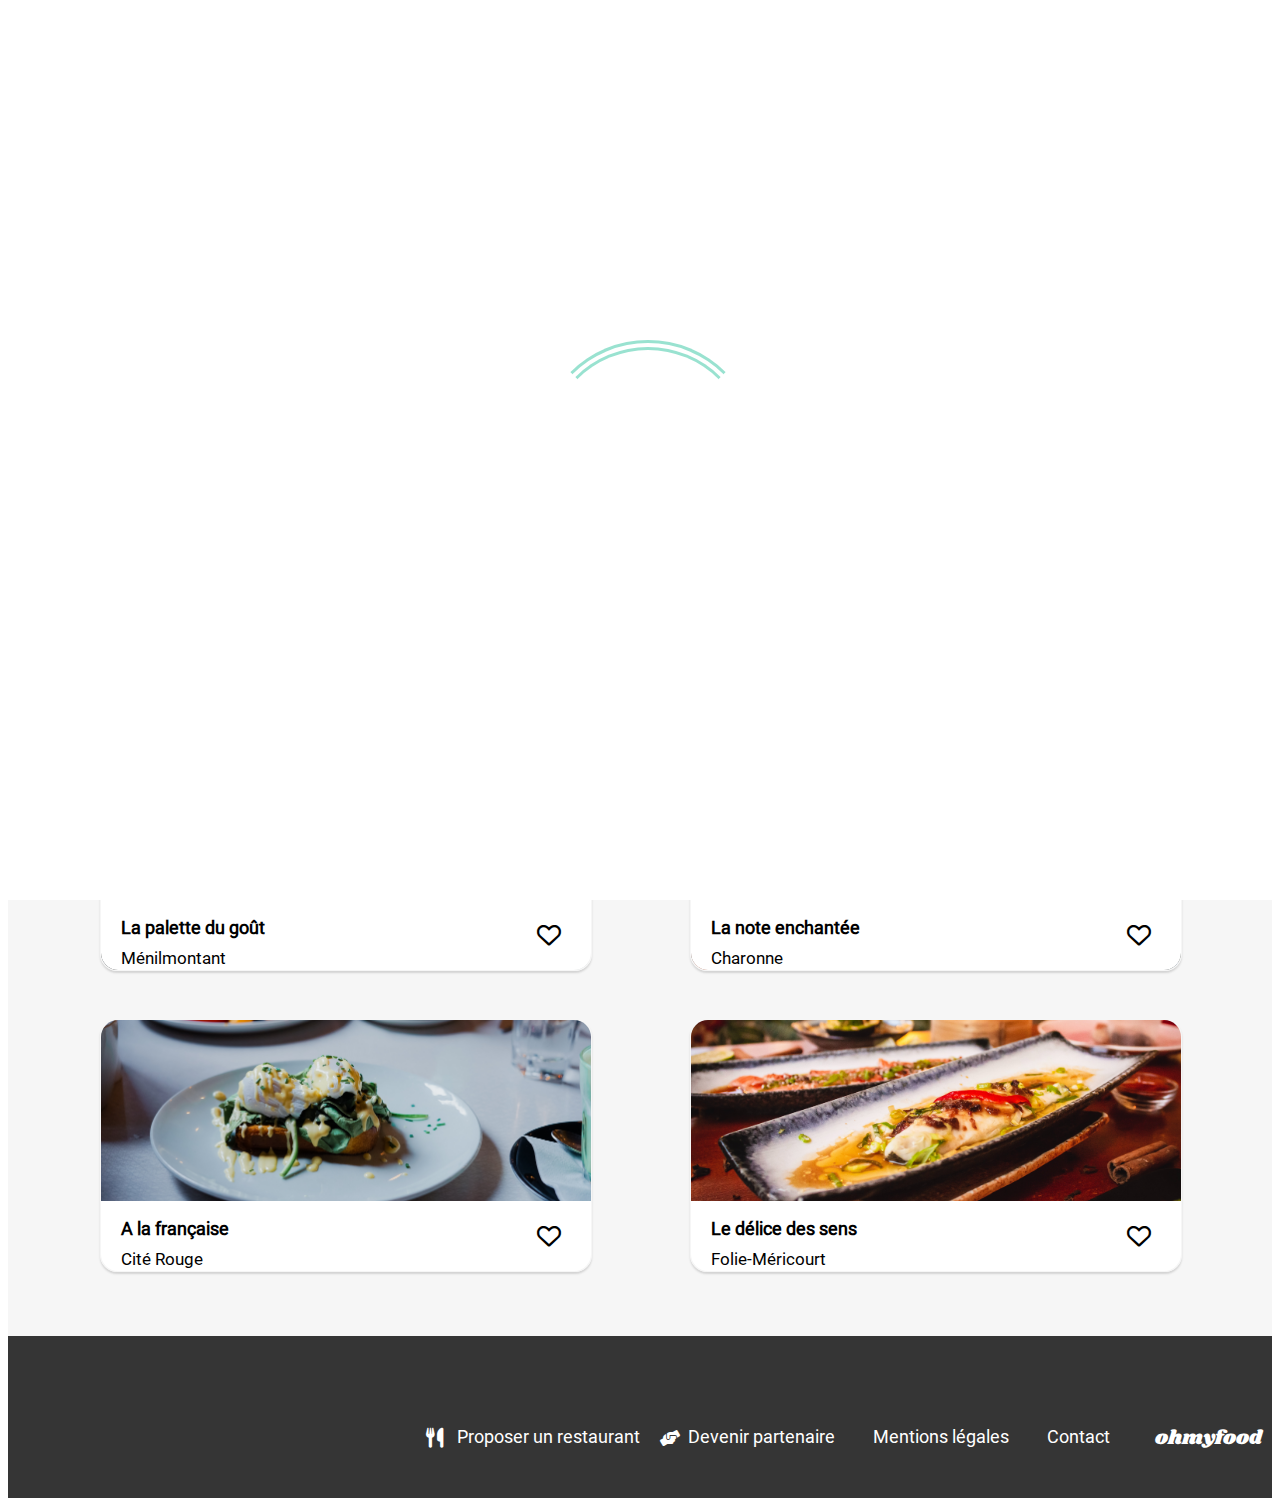
==== commit 75cba6c6: "w3c validator changes all green now" ====
--- a/index.html
+++ b/index.html
@@ -1,50 +1,51 @@
 <!DOCTYPE html>
-<html>
+<html lang="fr">
 <head>
-    <meta charset="utf-8" />
+    <meta charset="utf-8">
     <meta name="viewport" content="width=device-width, initial-scale=1, shrink-to-fit=no">
-    <link rel="stylesheet" href="styles/css/omf.css" />
-    <link rel="stylesheet" href="https://cdnjs.cloudflare.com/ajax/libs/font-awesome/6.0.0/css/all.min.css" integrity="sha512-9usAa10IRO0HhonpyAIVpjrylPvoDwiPUiKdWk5t3PyolY1cOd4DSE0Ga+ri4AuTroPR5aQvXU9xC6qOPnzFeg==" crossorigin="anonymous" referrerpolicy="no-referrer" />
-    <link rel="shortcut icon" href="#" />
+    <link rel="stylesheet" href="styles/css/omf.css">
+    <link rel="stylesheet" href="https://cdnjs.cloudflare.com/ajax/libs/font-awesome/6.0.0/css/all.min.css" integrity="sha512-9usAa10IRO0HhonpyAIVpjrylPvoDwiPUiKdWk5t3PyolY1cOd4DSE0Ga+ri4AuTroPR5aQvXU9xC6qOPnzFeg==" crossorigin="anonymous" referrerpolicy="no-referrer">
+    <link rel="shortcut icon" href="#">
     <title>ohmyfood</title>
     
 </head>
 
-<header class="header"><p class="header__title">ohmyfood</p></header>
 
-<body>
 
+<body class="appearance">
+
+    <header class="header appearance"><p class="header__title">ohmyfood</p></header>
     <div class="loading"></div>
 
-    <div class="where"><div class="where__content"> <div class="icon"><i class="fa-solid fa-location-dot"></i></div ><div class="where__content-txt"><p>Paris, Belleville</p></div></div></div>
+    <div class="where appearance"><div class="where__content"> <div class="icon"><i class="fa-solid fa-location-dot"></i></div ><div class="where__content-txt"><p>Paris, Belleville</p></div></div></div>
     
-    <section class="explore">
+    <section class="explore  appearance">
         <h1>Réservez le menu qui vous convient</h1>
         <p> Découvrez des restaurants d'exception, séléctionnés par nos soins.</p>
         <button class="pink_btn ">Explorer nos restaurants</button>
 </section>
    
-<section class="choices">
+<section class="choices appearance">
         <h2>Fonctionnement</h2>
         <div class="choices__btn">
 
-            <button class="choices__btn1"><div class="icon"><i class="fa-solid fa-mobile-screen-button"></i></div> 
+            <div class="choices__btn1"><div class="icon"><i class="fa-solid fa-mobile-screen-button"></i></div> 
                 <p class= "choices__btn1-txt">Choisissez un restaurant</p>
-            </button>
+            </div>
              
-            <button class="choices__btn2"><div class="icon"><i class="fa-sharp fa-solid fa-list-ul"></i></div>
+            <div class="choices__btn2"><div class="icon"><i class="fa-sharp fa-solid fa-list-ul"></i></div>
                 <p class="choices__btn2-txt">Composez votre menu</p>
-            </button>
+            </div>
             
-            <button class="choices__btn3"><div class="icon"><i class="fa-solid fa-store"></i></div>
+            <div class="choices__btn3"><div class="icon"><i class="fa-solid fa-store"></i></div>
                 <p class="choices__btn3-txt">Dégustez au restaurant</p>
-            </button>
+            </div>
 
         </div>
     </section>
     
 
-    <section class= "restaurant">
+    <section class= "restaurant appearance">
     
         
         <div class= "example">
--- a/styles/css/omf.css
+++ b/styles/css/omf.css
@@ -49,487 +49,6 @@
   font-style: italic;
   font-display: swap;
 }
-section {
-  padding-top: 30px;
-  padding-bottom: 55px;
-}
-
-.where {
-  display: flex;
-  flex-direction: row;
-  justify-content: center;
-  background-color: #eaeaea;
-}
-.where__content {
-  display: flex;
-  justify-content: center;
-}
-.where__content-icon {
-  display: flex;
-  justify-content: center;
-  align-items: center;
-  font-size: 120%;
-}
-.where__content-txt {
-  margin-left: 15px;
-  font-size: 93%;
-  font-weight: bold;
-}
-
-.explore {
-  background-color: #f6f6f6;
-  display: flex;
-  flex-direction: column;
-  align-items: center;
-  text-align: center;
-  padding-top: 30px;
-  padding-bottom: 0px;
-}
-.explore h1 {
-  margin-top: 16px;
-  margin-bottom: 16px;
-}
-.explore p {
-  margin-top: 0px;
-  margin-bottom: 25px;
-  font-weight: light;
-}
-
-.choices {
-  display: flex;
-  flex-direction: column;
-  background-color: #ffffff;
-}
-.choices h2 {
-  align-self: flex-start;
-}
-.choices__btn {
-  display: flex;
-  flex-direction: column;
-  align-items: center;
-  justify-content: space-between;
-}
-.choices__btn1 {
-  width: 300px;
-  height: 65px;
-  display: flex;
-  flex-direction: row;
-  align-items: center;
-  margin-bottom: 25px;
-  padding-left: 35px;
-  background-color: #f6f6f6;
-  border: 1px #f6f6f6 solid;
-  border-radius: 18px;
-  box-shadow: 0px 3px 4px grey;
-  position: relative;
-}
-.choices__btn1::before {
-  content: "1";
-  display: flex;
-  justify-content: center;
-  align-items: center;
-  color: white;
-  position: absolute;
-  left: -12px;
-  top: 35%;
-  width: 23px;
-  height: 23px;
-  border-radius: 50%;
-  background-color: #9356DC;
-}
-.choices__btn1-txt {
-  margin-left: 15px;
-  padding-left: 15px;
-  display: flex;
-  flex-direction: column;
-  justify-content: center;
-  align-items: flex-start;
-  font-weight: bold;
-  font-size: 110%;
-}
-.choices__btn1:hover {
-  background-color: rgb(245, 237, 255);
-  opacity: 0, 5;
-  color: #9356DC;
-  border: rgb(245, 237, 255);
-  box-shadow: 0px 4px 5px grey;
-}
-.choices__btn2 {
-  width: 300px;
-  height: 65px;
-  display: flex;
-  flex-direction: row;
-  align-items: center;
-  margin-bottom: 25px;
-  padding-left: 35px;
-  background-color: #f6f6f6;
-  border: 1px #f6f6f6 solid;
-  border-radius: 18px;
-  box-shadow: 0px 3px 4px grey;
-  position: relative;
-}
-.choices__btn2::before {
-  content: "2";
-  display: flex;
-  justify-content: center;
-  align-items: center;
-  color: white;
-  position: absolute;
-  left: -12px;
-  top: 35%;
-  width: 23px;
-  height: 23px;
-  border-radius: 50%;
-  background-color: #9356DC;
-}
-.choices__btn2-txt {
-  margin-left: 15px;
-  padding-left: 15px;
-  display: flex;
-  flex-direction: column;
-  justify-content: center;
-  align-items: flex-start;
-  font-weight: bold;
-  font-size: 110%;
-}
-.choices__btn2:hover {
-  background-color: rgb(245, 237, 255);
-  opacity: 0, 5;
-  color: #9356DC;
-  border: rgb(245, 237, 255);
-  box-shadow: 0px 4px 5px grey;
-}
-.choices__btn3 {
-  width: 300px;
-  height: 65px;
-  display: flex;
-  flex-direction: row;
-  align-items: center;
-  margin-bottom: 25px;
-  padding-left: 35px;
-  background-color: #f6f6f6;
-  border: 1px #f6f6f6 solid;
-  border-radius: 18px;
-  box-shadow: 0px 3px 4px grey;
-  position: relative;
-}
-.choices__btn3::before {
-  content: "3";
-  display: flex;
-  justify-content: center;
-  align-items: center;
-  color: white;
-  position: absolute;
-  left: -12px;
-  top: 35%;
-  width: 23px;
-  height: 23px;
-  border-radius: 50%;
-  background-color: #9356DC;
-}
-.choices__btn3-txt {
-  margin-left: 15px;
-  padding-left: 15px;
-  display: flex;
-  flex-direction: column;
-  justify-content: center;
-  align-items: flex-start;
-  font-weight: bold;
-  font-size: 110%;
-}
-.choices__btn3:hover {
-  background-color: rgb(245, 237, 255);
-  opacity: 0, 5;
-  color: #9356DC;
-  border: rgb(245, 237, 255);
-  box-shadow: 0px 4px 5px grey;
-}
-
-.restaurant {
-  background-color: #f6f6f6;
-}
-
-.example {
-  display: flex;
-  flex-direction: column;
-  justify-content: space-between;
-  align-items: center;
-}
-.example a {
-  margin-bottom: 20px;
-}
-.example__btn {
-  width: 310px;
-  height: 230px;
-  border: 1px solid #f6f6f6;
-  border-radius: 17px;
-  box-shadow: 0px 2px 2px lightgray;
-  transition: box-shadow 0.3s ease-out;
-  position: relative;
-}
-.example__btn-img {
-  width: 100%;
-  height: 100%;
-  display: flex;
-  flex-direction: column;
-  justify-content: flex-end;
-  border-radius: 17px;
-}
-.example__btn-1 {
-  background: url("../../assets/images/restaurants/jay-wennington-N_Y88TWmGwA-unsplash.jpg") no-repeat;
-  background-origin: content-box;
-  background-size: cover;
-  background-position: -15px -55px;
-}
-.example__btn-2 {
-  background: url("../../assets/images/restaurants/stil-u2Lp8tXIcjw-unsplash.jpg") no-repeat;
-  background-origin: content-box;
-  background-size: cover;
-  background-position: 0px -140px;
-}
-.example__btn-3 {
-  background: url("../../assets/images/restaurants/toa-heftiba-DQKerTsQwi0-unsplash.jpg") no-repeat;
-  background-origin: content-box;
-  background-size: cover;
-  background-position: -10px -65px;
-}
-.example__btn-4 {
-  background: url("../../assets/images/restaurants/louis-hansel-shotsoflouis-qNBGVyOCY8Q-unsplash.jpg") no-repeat;
-  background-origin: content-box;
-  background-size: cover;
-  background-position: -10px -65px;
-}
-.example__btn:hover {
-  box-shadow: 0px 3px 4px gray;
-}
-.example__description {
-  height: 70px;
-  display: flex;
-  flex-direction: row;
-  justify-content: space-between;
-  background-color: #ffffff;
-  border-radius: 0 0 17px 17px;
-}
-.example__description-text {
-  display: flex;
-  flex-direction: column;
-  justify-content: space-around;
-  margin-left: 10px;
-  margin-bottom: 15px;
-}
-.example__description-text h2 {
-  margin-top: 0px;
-  margin-bottom: 0px;
-  padding-top: 15px;
-  color: black;
-  font-weight: bold;
-}
-.example__description-text p {
-  font-size: 94%;
-  margin-top: 0px;
-  margin-bottom: 0px;
-}
-.example__description-icon {
-  display: flex;
-  flex-direction: row;
-  justify-content: center;
-  align-items: center;
-  margin-right: 15px;
-}
-
-@media (min-width: 768px) and (max-width: 991px) {
-  .choices h2 {
-    margin-top: 0px;
-  }
-  .choices__btn {
-    display: flex;
-    flex-direction: row;
-    justify-content: space-between;
-    padding-left: 11px;
-  }
-  .choices__btn1 {
-    width: 250px;
-    padding-left: unset;
-    justify-content: space-around;
-  }
-  .choices__btn1-txt {
-    padding-left: unset;
-    margin-left: unset;
-  }
-  .choices__btn2 {
-    width: 250px;
-    padding-left: unset;
-    justify-content: space-around;
-  }
-  .choices__btn2-txt {
-    padding-left: unset;
-    margin-left: unset;
-  }
-  .choices__btn3 {
-    width: 250px;
-    padding-left: unset;
-    justify-content: space-around;
-  }
-  .choices__btn3-txt {
-    padding-left: unset;
-    margin-left: unset;
-  }
-  .example {
-    width: 780px;
-    margin: auto;
-    display: grid;
-    grid-template-columns: 360px 360px;
-    grid-template-rows: 30px 230px 230px;
-    row-gap: 30px;
-    padding-right: 10px;
-  }
-  .example h2 {
-    margin-bottom: 30px;
-    margin-left: 0px;
-  }
-  .example__btn {
-    width: 100%;
-    height: 100%;
-  }
-  .example__btn:nth-child(2) {
-    grid-column: 1/2;
-    grid-row: 2/3;
-    margin-left: 10px;
-  }
-  .example__btn:nth-child(3) {
-    grid-column: 2/3;
-    grid-row: 2/3;
-  }
-  .example__btn:nth-child(4) {
-    grid-column: 1/2;
-    grid-row: 3/4;
-    margin-left: 10px;
-  }
-  .example__btn:nth-child(5) {
-    grid-column: 2/3;
-    grid-row: 3/4;
-  }
-  .example__btn-1 {
-    background-position: 0px -55px;
-  }
-  .example__btn-2 {
-    background-position: 0px -170px;
-  }
-  .example__btn-3 {
-    background-position: 0px -55px;
-  }
-  .example__btn-4 {
-    background-position: 0px -80px;
-  }
-}
-@media (min-width: 992px) {
-  .where {
-    width: 100%;
-    margin: auto;
-  }
-  .explore {
-    width: 100%;
-    margin: auto;
-  }
-  .choices {
-    width: 1080px;
-    margin: auto;
-  }
-  .choices__btn {
-    width: 1053px;
-    display: flex;
-    flex-direction: row;
-    justify-content: space-between;
-  }
-  .choices__btn1 {
-    width: 320px;
-    padding-left: unset;
-    justify-content: space-around;
-  }
-  .choices__btn1-txt {
-    padding-left: unset;
-    margin-left: unset;
-    padding-right: 40px;
-    font-size: 125%;
-  }
-  .choices__btn2 {
-    width: 320px;
-    padding-left: unset;
-    justify-content: space-around;
-  }
-  .choices__btn2-txt {
-    padding-left: unset;
-    margin-left: unset;
-    padding-right: 40px;
-    font-size: 125%;
-  }
-  .choices__btn3 {
-    width: 320px;
-    padding-left: unset;
-    justify-content: space-around;
-  }
-  .choices__btn3-txt {
-    padding-left: unset;
-    margin-left: unset;
-    padding-right: 40px;
-    font-size: 125%;
-  }
-  .restaurant {
-    width: 100%;
-    margin: auto;
-  }
-  .example {
-    width: 1080px;
-    margin: auto;
-    display: grid;
-    grid-template-columns: 490px 490px;
-    grid-template-rows: 30px 251px 251px;
-    row-gap: 50px;
-    column-gap: 100px;
-  }
-  .example h2 {
-    margin-bottom: 0px;
-  }
-  .example__btn {
-    width: 100%;
-    height: 100%;
-  }
-  .example__btn:nth-child(2) {
-    grid-column: 1/2;
-    grid-row: 2/3;
-  }
-  .example__btn:nth-child(3) {
-    grid-column: 2/3;
-    grid-row: 2/3;
-  }
-  .example__btn:nth-child(4) {
-    grid-column: 1/2;
-    grid-row: 3/4;
-  }
-  .example__btn:nth-child(5) {
-    grid-column: 2/3;
-    grid-row: 3/4;
-  }
-  .example__btn-1 {
-    background-position: 0px -75px;
-  }
-  .example__btn-2 {
-    background-position: 0px -250px;
-  }
-  .example__btn-3 {
-    background-position: 0px -100px;
-  }
-  .example__btn-4 {
-    background-position: 0px -115px;
-  }
-  .example__description {
-    padding-left: 10px;
-    padding-right: 10px;
-  }
-  .example__description-text p {
-    font-size: 105%;
-  }
-}
 /* Mise en place des différentes polices utilisées */
 @font-face {
   font-family: "Roboto";
@@ -555,6 +74,600 @@
   font-style: italic;
   font-display: swap;
 }
+@keyframes loading_page {
+  from {
+    opacity: 1;
+  }
+  75% {
+    opacity: 1;
+  }
+  80% {
+    opacity: 0.7;
+  }
+  90% {
+    opacity: 0.8;
+  }
+  100% {
+    z-index: -2;
+  }
+}
+@keyframes spinner {
+  from {
+    transform: rotate(0deg);
+    border-top-color: #99E2D0;
+  }
+  33% {
+    transform: rotate(360deg);
+    border-top-color: #9356DC;
+  }
+  66% {
+    transform: rotate(720deg);
+    border-top-color: #FF79DA;
+  }
+  100% {
+    transform: rotate(1080deg);
+    border-top-color: #99E2D0;
+  }
+}
+@keyframes emerging_element {
+  from {
+    opacity: 0;
+  }
+  80% {
+    opacity: 0;
+  }
+  to {
+    opacity: 1;
+  }
+}
+@keyframes emerge {
+  from {
+    opacity: 0;
+  }
+  to {
+    opacity: 1;
+  }
+}
+@keyframes growing_heart {
+  from {
+    transform: rotate(30deg);
+  }
+  10% {
+    transform: rotate(-25deg);
+  }
+  20% {
+    transform: rotate(20deg);
+  }
+  30% {
+    transform: rotate(-15deg);
+  }
+  40% {
+    transform: rotate(10deg);
+  }
+  50% {
+    transform: rotate(-5deg);
+  }
+  55% {
+    transform: rotate(5deg);
+  }
+  60% {
+    transform: rotate(-5deg);
+  }
+  65% {
+    transform: rotate(5deg);
+  }
+  70% {
+    transform: rotate(-5deg);
+  }
+  75% {
+    transform: rotate(5deg);
+  }
+  80% {
+    transform: rotate(0deg);
+  }
+  92% {
+    transform: scale(1.3);
+  }
+  100% {
+    transform: scale(1.15);
+  }
+}
+.appearance {
+  animation-name: emerge;
+  -moz-animation-name: emerge;
+  --webkit-animation-name: emerge;
+  animation-duration: 0.3s;
+  -moz-animation-duration: 0.3s;
+  --webkit-animation-duration:0.3s;
+  animation-delay: 10s;
+  -moz-animation-delay: 10s;
+  --webkit-animation-fill-mode: forwards;
+  --webkit-animation-delay:10s ;
+}
+
+section {
+  padding-top: 30px;
+  padding-bottom: 55px;
+}
+
+.where {
+  display: flex;
+  flex-direction: row;
+  justify-content: center;
+  background-color: #eaeaea;
+}
+.where__content {
+  display: flex;
+  justify-content: center;
+}
+.where__content-icon {
+  display: flex;
+  justify-content: center;
+  align-items: center;
+  font-size: 120%;
+  margin-left: 0px;
+}
+.where__content-txt {
+  margin-left: 15px;
+  font-size: 93%;
+  font-weight: bold;
+}
+
+.explore {
+  background-color: #f6f6f6;
+  display: flex;
+  flex-direction: column;
+  align-items: center;
+  text-align: center;
+  padding-top: 30px;
+  padding-bottom: 0px;
+}
+.explore h1 {
+  margin-top: 16px;
+  margin-bottom: 16px;
+}
+.explore p {
+  margin-top: 0px;
+  margin-bottom: 25px;
+  font-weight: light;
+}
+
+.choices {
+  display: flex;
+  flex-direction: column;
+  background-color: #ffffff;
+}
+.choices h2 {
+  align-self: flex-start;
+}
+.choices__btn {
+  display: flex;
+  flex-direction: column;
+  align-items: center;
+  justify-content: space-between;
+}
+.choices__btn1 {
+  width: 300px;
+  height: 65px;
+  display: flex;
+  flex-direction: row;
+  align-items: center;
+  margin-bottom: 25px;
+  background-color: #f6f6f6;
+  border: 1px #f6f6f6 solid;
+  border-radius: 18px;
+  box-shadow: 0px 3px 4px grey;
+  position: relative;
+}
+.choices__btn1::before {
+  content: "1";
+  display: flex;
+  justify-content: center;
+  align-items: center;
+  color: white;
+  position: absolute;
+  left: -12px;
+  top: 35%;
+  width: 23px;
+  height: 23px;
+  border-radius: 50%;
+  background-color: #9356DC;
+}
+.choices__btn1 .icon {
+  margin-left: 20px;
+}
+.choices__btn1-txt {
+  margin-left: 15px;
+  padding-left: 15px;
+  display: flex;
+  flex-direction: column;
+  justify-content: center;
+  align-items: flex-start;
+  font-weight: bold;
+  font-size: 110%;
+}
+.choices__btn1:hover {
+  background-color: rgb(245, 237, 255);
+  opacity: 0, 5;
+  color: #9356DC;
+  border: rgb(245, 237, 255);
+  box-shadow: 0px 4px 5px grey;
+}
+.choices__btn2 {
+  width: 300px;
+  height: 65px;
+  display: flex;
+  flex-direction: row;
+  align-items: center;
+  margin-bottom: 25px;
+  background-color: #f6f6f6;
+  border: 1px #f6f6f6 solid;
+  border-radius: 18px;
+  box-shadow: 0px 3px 4px grey;
+  position: relative;
+}
+.choices__btn2::before {
+  content: "2";
+  display: flex;
+  justify-content: center;
+  align-items: center;
+  color: white;
+  position: absolute;
+  left: -12px;
+  top: 35%;
+  width: 23px;
+  height: 23px;
+  border-radius: 50%;
+  background-color: #9356DC;
+}
+.choices__btn2 .icon {
+  margin-left: 20px;
+}
+.choices__btn2-txt {
+  margin-left: 15px;
+  padding-left: 15px;
+  display: flex;
+  flex-direction: column;
+  justify-content: center;
+  align-items: flex-start;
+  font-weight: bold;
+  font-size: 110%;
+}
+.choices__btn2:hover {
+  background-color: rgb(245, 237, 255);
+  opacity: 0, 5;
+  color: #9356DC;
+  border: rgb(245, 237, 255);
+  box-shadow: 0px 4px 5px grey;
+}
+.choices__btn3 {
+  width: 300px;
+  height: 65px;
+  display: flex;
+  flex-direction: row;
+  align-items: center;
+  margin-bottom: 25px;
+  background-color: #f6f6f6;
+  border: 1px #f6f6f6 solid;
+  border-radius: 18px;
+  box-shadow: 0px 3px 4px grey;
+  position: relative;
+}
+.choices__btn3::before {
+  content: "3";
+  display: flex;
+  justify-content: center;
+  align-items: center;
+  color: white;
+  position: absolute;
+  left: -12px;
+  top: 35%;
+  width: 23px;
+  height: 23px;
+  border-radius: 50%;
+  background-color: #9356DC;
+}
+.choices__btn3 .icon {
+  margin-left: 20px;
+}
+.choices__btn3-txt {
+  margin-left: 15px;
+  padding-left: 15px;
+  display: flex;
+  flex-direction: column;
+  justify-content: center;
+  align-items: flex-start;
+  font-weight: bold;
+  font-size: 110%;
+}
+.choices__btn3:hover {
+  background-color: rgb(245, 237, 255);
+  opacity: 0, 5;
+  color: #9356DC;
+  border: rgb(245, 237, 255);
+  box-shadow: 0px 4px 5px grey;
+}
+
+.restaurant {
+  background-color: #f6f6f6;
+}
+
+.example {
+  display: flex;
+  flex-direction: column;
+  justify-content: space-between;
+  align-items: center;
+}
+.example a {
+  margin-bottom: 20px;
+}
+.example__btn {
+  width: 310px;
+  height: 230px;
+  border: 1px solid #f6f6f6;
+  border-radius: 17px;
+  box-shadow: 0px 2px 2px lightgray;
+  transition: box-shadow 0.3s ease-out;
+  position: relative;
+}
+.example__btn-img {
+  width: 100%;
+  height: 100%;
+  display: flex;
+  flex-direction: column;
+  justify-content: flex-end;
+  border-radius: 17px;
+}
+.example__btn-1 {
+  background: url("../../assets/images/restaurants/jay-wennington-N_Y88TWmGwA-unsplash.jpg") no-repeat;
+  background-origin: content-box;
+  background-size: cover;
+  background-position: -15px -55px;
+}
+.example__btn-2 {
+  background: url("../../assets/images/restaurants/stil-u2Lp8tXIcjw-unsplash.jpg") no-repeat;
+  background-origin: content-box;
+  background-size: cover;
+  background-position: 0px -140px;
+}
+.example__btn-3 {
+  background: url("../../assets/images/restaurants/toa-heftiba-DQKerTsQwi0-unsplash.jpg") no-repeat;
+  background-origin: content-box;
+  background-size: cover;
+  background-position: -10px -65px;
+}
+.example__btn-4 {
+  background: url("../../assets/images/restaurants/louis-hansel-shotsoflouis-qNBGVyOCY8Q-unsplash.jpg") no-repeat;
+  background-origin: content-box;
+  background-size: cover;
+  background-position: -10px -65px;
+}
+.example__btn:hover {
+  box-shadow: 0px 3px 4px gray;
+}
+.example__description {
+  height: 70px;
+  display: flex;
+  flex-direction: row;
+  justify-content: space-between;
+  background-color: #ffffff;
+  border-radius: 0 0 17px 17px;
+}
+.example__description-text {
+  display: flex;
+  flex-direction: column;
+  justify-content: space-around;
+  margin-left: 10px;
+  margin-bottom: 15px;
+}
+.example__description-text h2 {
+  margin-top: 0px;
+  margin-bottom: 0px;
+  padding-top: 15px;
+  color: black;
+  font-weight: bold;
+}
+.example__description-text p {
+  font-size: 94%;
+  margin-top: 0px;
+  margin-bottom: 0px;
+}
+
+@media (min-width: 768px) and (max-width: 991px) {
+  .choices h2 {
+    margin-top: 0px;
+  }
+  .choices__btn {
+    display: flex;
+    flex-direction: row;
+    justify-content: space-between;
+    padding-left: 11px;
+    margin-left: 0px;
+  }
+  .choices__btn1 {
+    width: 250px;
+    padding-left: unset;
+    justify-content: space-around;
+  }
+  .choices__btn1-txt {
+    padding-left: unset;
+    margin-left: unset;
+  }
+  .choices__btn2 {
+    width: 250px;
+    padding-left: unset;
+    justify-content: space-around;
+  }
+  .choices__btn2-txt {
+    padding-left: unset;
+    margin-left: unset;
+  }
+  .choices__btn3 {
+    width: 250px;
+    padding-left: unset;
+    justify-content: space-around;
+  }
+  .choices__btn3-txt {
+    padding-left: unset;
+    margin-left: unset;
+  }
+  .example {
+    width: 780px;
+    margin: auto;
+    display: grid;
+    grid-template-columns: 360px 360px;
+    grid-template-rows: 30px 230px 230px;
+    row-gap: 30px;
+    padding-right: 10px;
+  }
+  .example h2 {
+    margin-bottom: 30px;
+    margin-left: 0px;
+  }
+  .example__btn {
+    width: 100%;
+    height: 100%;
+  }
+  .example__btn:nth-child(2) {
+    grid-column: 1/2;
+    grid-row: 2/3;
+    margin-left: 10px;
+  }
+  .example__btn:nth-child(3) {
+    grid-column: 2/3;
+    grid-row: 2/3;
+  }
+  .example__btn:nth-child(4) {
+    grid-column: 1/2;
+    grid-row: 3/4;
+    margin-left: 10px;
+  }
+  .example__btn:nth-child(5) {
+    grid-column: 2/3;
+    grid-row: 3/4;
+  }
+  .example__btn-1 {
+    background-position: 0px -55px;
+  }
+  .example__btn-2 {
+    background-position: 0px -170px;
+  }
+  .example__btn-3 {
+    background-position: 0px -55px;
+  }
+  .example__btn-4 {
+    background-position: 0px -80px;
+  }
+}
+@media (min-width: 992px) {
+  .where {
+    width: 100%;
+    margin: auto;
+  }
+  .explore {
+    width: 100%;
+    margin: auto;
+  }
+  .choices {
+    width: 1080px;
+    margin: auto;
+  }
+  .choices__btn {
+    width: 1053px;
+    display: flex;
+    flex-direction: row;
+    justify-content: space-between;
+    margin-left: 20px;
+  }
+  .choices__btn1 {
+    width: 320px;
+    padding-left: unset;
+    justify-content: space-around;
+  }
+  .choices__btn1-txt {
+    padding-left: unset;
+    margin-left: unset;
+    padding-right: 40px;
+    font-size: 125%;
+  }
+  .choices__btn2 {
+    width: 320px;
+    padding-left: unset;
+    justify-content: space-around;
+  }
+  .choices__btn2-txt {
+    padding-left: unset;
+    margin-left: unset;
+    padding-right: 40px;
+    font-size: 125%;
+  }
+  .choices__btn3 {
+    width: 320px;
+    padding-left: unset;
+    justify-content: space-around;
+  }
+  .choices__btn3-txt {
+    padding-left: unset;
+    margin-left: unset;
+    padding-right: 40px;
+    font-size: 125%;
+  }
+  .restaurant {
+    width: 100%;
+    margin: auto;
+  }
+  .example {
+    width: 1080px;
+    margin: auto;
+    display: grid;
+    grid-template-columns: 490px 490px;
+    grid-template-rows: 30px 251px 251px;
+    row-gap: 50px;
+    column-gap: 100px;
+  }
+  .example h2 {
+    margin-bottom: 0px;
+  }
+  .example__btn {
+    width: 100%;
+    height: 100%;
+  }
+  .example__btn:nth-child(2) {
+    grid-column: 1/2;
+    grid-row: 2/3;
+  }
+  .example__btn:nth-child(3) {
+    grid-column: 2/3;
+    grid-row: 2/3;
+  }
+  .example__btn:nth-child(4) {
+    grid-column: 1/2;
+    grid-row: 3/4;
+  }
+  .example__btn:nth-child(5) {
+    grid-column: 2/3;
+    grid-row: 3/4;
+  }
+  .example__btn-1 {
+    background-position: 0px -75px;
+  }
+  .example__btn-2 {
+    background-position: 0px -250px;
+  }
+  .example__btn-3 {
+    background-position: 0px -100px;
+  }
+  .example__btn-4 {
+    background-position: 0px -115px;
+  }
+  .example__description {
+    padding-left: 10px;
+    padding-right: 10px;
+  }
+  .example__description-text p {
+    font-size: 105%;
+  }
+}
 /* Mise en place des différentes polices utilisées */
 @font-face {
   font-family: "Roboto";
@@ -605,6 +718,31 @@
   font-style: italic;
   font-display: swap;
 }
+/* Mise en place des différentes polices utilisées */
+@font-face {
+  font-family: "Roboto";
+  src: url("../../assets/polices/Roboto/Roboto-Regular.eot");
+  src: url("../../assets/polices/Roboto/Roboto-Regular.svg");
+  src: url("../../assets/polices/Roboto/Roboto-Regular.ttf");
+  src: url("../../assets/polices/Roboto/Roboto-Regular.woff");
+  src: url("../../assets/polices/Roboto/Roboto-Regular.woff2");
+  src: url("../../assets/polices/Roboto/Roboto-Regular.eot?#iefix") format("embedded-opentype"), url("../../assets/polices/Roboto/Roboto-Regular.woff2") format("woff2"), url("../../assets/polices/Roboto/Roboto-Regular.woff") format("woff"), url("../../assets/polices/Roboto/Roboto-Regular.ttf") format("truetype"), url("../../assets/polices/Roboto/Roboto-Regular.svg#Roboto-Regular") format("svg");
+  font-weight: normal;
+  font-style: normal;
+  font-display: swap;
+}
+@font-face {
+  font-family: "Shrikhand";
+  src: url("../../assets/polices/Shrikhand/Shrikhand-Regular.eot");
+  src: url("../../assets/polices/Shrikhand/Shrikhand-Regular.svg");
+  src: url("../../assets/polices/Shrikhand/Shrikhand-Regular.ttf");
+  src: url("../../assets/polices/Shrikhand/Shrikhand-Regular.woff");
+  src: url("../../assets/polices/Shrikhand/Shrikhand-Regular.woff2");
+  src: url("../../assets/polices/Shrikhand/Shrikhand-Regular.eot?#iefix") format("embedded-opentype"), url("../../assets/polices/Shrikhand/Shrikhand-Regular.woff2") format("woff2"), url("../../assets/polices/Shrikhand/Shrikhand-Regular.woff") format("woff"), url("../../assets/polices/Shrikhand/Shrikhand-Regular.ttf") format("truetype"), url("../../assets/polices/Shrikhand/Shrikhand-Regular.svg#Shrikhand-Regular") format("svg");
+  font-weight: normal;
+  font-style: italic;
+  font-display: swap;
+}
 @keyframes loading_page {
   from {
     opacity: 1;
@@ -703,31 +841,13 @@
     transform: scale(1.15);
   }
 }
-.heart-container {
-  animation: emerging_element 2.3s;
-  flex: 1;
-  display: flex;
-  align-items: center;
-  justify-content: flex-start;
-  margin-right: 20px;
-  padding-left: 25px;
-}
-.heart-container-home {
-  animation: emerging_element 2.3s;
-  display: flex;
-  align-items: center;
-  justify-content: center;
-  margin-right: 20px;
-}
-
 .heart-color {
   position: relative;
-  z-index: 100;
+  z-index: 1;
   font-size: 150%;
   font-weight: 100;
   transform: scale(1) rotate(0deg);
-  transition: font-weight 0.6s cubic-bezier(0.66, 0.19, 0.04, 1), color 0.5s cubic-bezier(0.91, 0.55, 0.48, 0.96);
-  z-index: 100;
+  z-index: 1;
   cursor: pointer;
 }
 .heart-color:hover {
@@ -744,6 +864,24 @@
   font-weight: 900;
   background-image: linear-gradient(rgb(255, 121, 218), rgb(147, 86, 220));
   -webkit-text-fill-color: transparent;
+  color: transparent;
+}
+
+.heart-container {
+  animation: emerging_element 2.3s;
+  flex: 1;
+  display: flex;
+  align-items: center;
+  justify-content: flex-start;
+  margin-right: 20px;
+  padding-left: 25px;
+}
+.heart-container-home {
+  animation: emerging_element 2.3s;
+  display: flex;
+  align-items: center;
+  justify-content: center;
+  margin-right: 20px;
 }
 
 .loading {
@@ -761,8 +899,8 @@
 }
 .loading::after {
   content: "";
-  width: 60px;
-  height: 60px;
+  width: 200px;
+  height: 200px;
   border: 10px double white;
   border-radius: 50%;
   border-top-color: #99E2D0;
@@ -833,11 +971,6 @@
   font-size: 90%;
 }
 
-@media (min-width: 768px) {
-  .icon {
-    margin-left: 15px;
-  }
-}
 /* Mise en place des différentes polices utilisées */
 @font-face {
   font-family: "Roboto";
@@ -988,8 +1121,8 @@
   justify-content: space-between;
   align-items: center;
   padding-top: 5px;
-  padding-left: 10px;
-  padding-right: 40px;
+  padding-left: 15px;
+  padding-right: 20px;
 }
 .menu__name h1 {
   font-family: "Shrikhand";
@@ -1010,25 +1143,25 @@
   text-decoration: underline 3px solid #99E2D0;
   text-underline-offset: 10px;
 }
-.menu__categorie1 button:nth-of-type(1) {
+.menu__categorie1 .button:nth-of-type(1) {
   animation-name: emerge;
   animation-duration: 3s;
   animation-fill-mode: forwards;
   animation-delay: 2.4s;
 }
-.menu__categorie1 button:nth-of-type(2) {
+.menu__categorie1 .button:nth-of-type(2) {
   animation-name: emerge;
   animation-duration: 3s;
   animation-fill-mode: forwards;
   animation-delay: 2.8s;
 }
-.menu__categorie1 button:nth-of-type(3) {
+.menu__categorie1 .button:nth-of-type(3) {
   animation-name: emerge;
   animation-duration: 3s;
   animation-fill-mode: forwards;
   animation-delay: 3.2s;
 }
-.menu__categorie1 button:nth-of-type(4) {
+.menu__categorie1 .button:nth-of-type(4) {
   animation-name: emerge;
   animation-duration: 3s;
   animation-fill-mode: forwards;
@@ -1061,7 +1194,6 @@
   padding-top: 5px;
   padding-bottom: 5px;
   padding-left: 10px;
-  padding-right: 20px;
   border: 2px white solid;
   width: 100%;
 }
@@ -1150,25 +1282,25 @@
   text-decoration: underline 3px solid #99E2D0;
   text-underline-offset: 10px;
 }
-.menu__categorie2 button:nth-of-type(1) {
+.menu__categorie2 .button:nth-of-type(1) {
   animation-name: emerge;
   animation-duration: 3s;
   animation-fill-mode: forwards;
   animation-delay: 2.4s;
 }
-.menu__categorie2 button:nth-of-type(2) {
+.menu__categorie2 .button:nth-of-type(2) {
   animation-name: emerge;
   animation-duration: 3s;
   animation-fill-mode: forwards;
   animation-delay: 2.8s;
 }
-.menu__categorie2 button:nth-of-type(3) {
+.menu__categorie2 .button:nth-of-type(3) {
   animation-name: emerge;
   animation-duration: 3s;
   animation-fill-mode: forwards;
   animation-delay: 3.2s;
 }
-.menu__categorie2 button:nth-of-type(4) {
+.menu__categorie2 .button:nth-of-type(4) {
   animation-name: emerge;
   animation-duration: 3s;
   animation-fill-mode: forwards;
@@ -1201,7 +1333,6 @@
   padding-top: 5px;
   padding-bottom: 5px;
   padding-left: 10px;
-  padding-right: 20px;
   border: 2px white solid;
   width: 100%;
 }
@@ -1290,25 +1421,25 @@
   text-decoration: underline 3px solid #99E2D0;
   text-underline-offset: 10px;
 }
-.menu__categorie3 button:nth-of-type(1) {
+.menu__categorie3 .button:nth-of-type(1) {
   animation-name: emerge;
   animation-duration: 3s;
   animation-fill-mode: forwards;
   animation-delay: 2.4s;
 }
-.menu__categorie3 button:nth-of-type(2) {
+.menu__categorie3 .button:nth-of-type(2) {
   animation-name: emerge;
   animation-duration: 3s;
   animation-fill-mode: forwards;
   animation-delay: 2.8s;
 }
-.menu__categorie3 button:nth-of-type(3) {
+.menu__categorie3 .button:nth-of-type(3) {
   animation-name: emerge;
   animation-duration: 3s;
   animation-fill-mode: forwards;
   animation-delay: 3.2s;
 }
-.menu__categorie3 button:nth-of-type(4) {
+.menu__categorie3 .button:nth-of-type(4) {
   animation-name: emerge;
   animation-duration: 3s;
   animation-fill-mode: forwards;
@@ -1341,7 +1472,6 @@
   padding-top: 5px;
   padding-bottom: 5px;
   padding-left: 10px;
-  padding-right: 20px;
   border: 2px white solid;
   width: 100%;
 }
@@ -1457,13 +1587,22 @@
     width: 634px;
     margin: auto;
   }
+  .menu__categorie1__btn__detail {
+    padding-right: 20px;
+  }
   .menu__categorie2 {
     width: 634px;
     margin: auto;
   }
+  .menu__categorie2__btn__detail {
+    padding-right: 20px;
+  }
   .menu__categorie3 {
     width: 634px;
     margin: auto;
+  }
+  .menu__categorie3__btn__detail {
+    padding-right: 20px;
   }
 }
 @media (min-width: 992px) {
@@ -1476,6 +1615,12 @@
     max-width: 100%;
     position: absolute;
     top: -350px;
+  }
+  .img__note-enchantee {
+    position: absolute;
+    z-index: -1;
+    margin-bottom: -200px;
+    margin-top: -73px;
   }
   .menu {
     max-width: 1050px;
@@ -1519,11 +1664,13 @@
   justify-self: left;
   align-self: center;
   padding-left: 20px;
+}
+.header__arrow i {
   transform: scale(1) translate(0);
   transition: transform 0.4s cubic-bezier(0, 1.04, 0.54, 1.06);
 }
-.header__arrow:hover {
-  transform: scale(1.15);
+.header__arrow i:hover {
+  transform: scale(1.15) translate(-15px);
   transition-duration: 0.4s;
 }
 .header__title {
@@ -1793,31 +1940,13 @@
     transform: scale(1.15);
   }
 }
-.heart-container {
-  animation: emerging_element 2.3s;
-  flex: 1;
-  display: flex;
-  align-items: center;
-  justify-content: flex-start;
-  margin-right: 20px;
-  padding-left: 25px;
-}
-.heart-container-home {
-  animation: emerging_element 2.3s;
-  display: flex;
-  align-items: center;
-  justify-content: center;
-  margin-right: 20px;
-}
-
 .heart-color {
   position: relative;
-  z-index: 100;
+  z-index: 1;
   font-size: 150%;
   font-weight: 100;
   transform: scale(1) rotate(0deg);
-  transition: font-weight 0.6s cubic-bezier(0.66, 0.19, 0.04, 1), color 0.5s cubic-bezier(0.91, 0.55, 0.48, 0.96);
-  z-index: 100;
+  z-index: 1;
   cursor: pointer;
 }
 .heart-color:hover {
@@ -1834,6 +1963,24 @@
   font-weight: 900;
   background-image: linear-gradient(rgb(255, 121, 218), rgb(147, 86, 220));
   -webkit-text-fill-color: transparent;
+  color: transparent;
+}
+
+.heart-container {
+  animation: emerging_element 2.3s;
+  flex: 1;
+  display: flex;
+  align-items: center;
+  justify-content: flex-start;
+  margin-right: 20px;
+  padding-left: 25px;
+}
+.heart-container-home {
+  animation: emerging_element 2.3s;
+  display: flex;
+  align-items: center;
+  justify-content: center;
+  margin-right: 20px;
 }
 
 .loading {
@@ -1851,8 +1998,8 @@
 }
 .loading::after {
   content: "";
-  width: 60px;
-  height: 60px;
+  width: 200px;
+  height: 200px;
   border: 10px double white;
   border-radius: 50%;
   border-top-color: #99E2D0;
@@ -1923,11 +2070,6 @@
   font-size: 90%;
 }
 
-@media (min-width: 768px) {
-  .icon {
-    margin-left: 15px;
-  }
-}
 /* Mise en place des différentes polices utilisées */
 @font-face {
   font-family: "Roboto";
